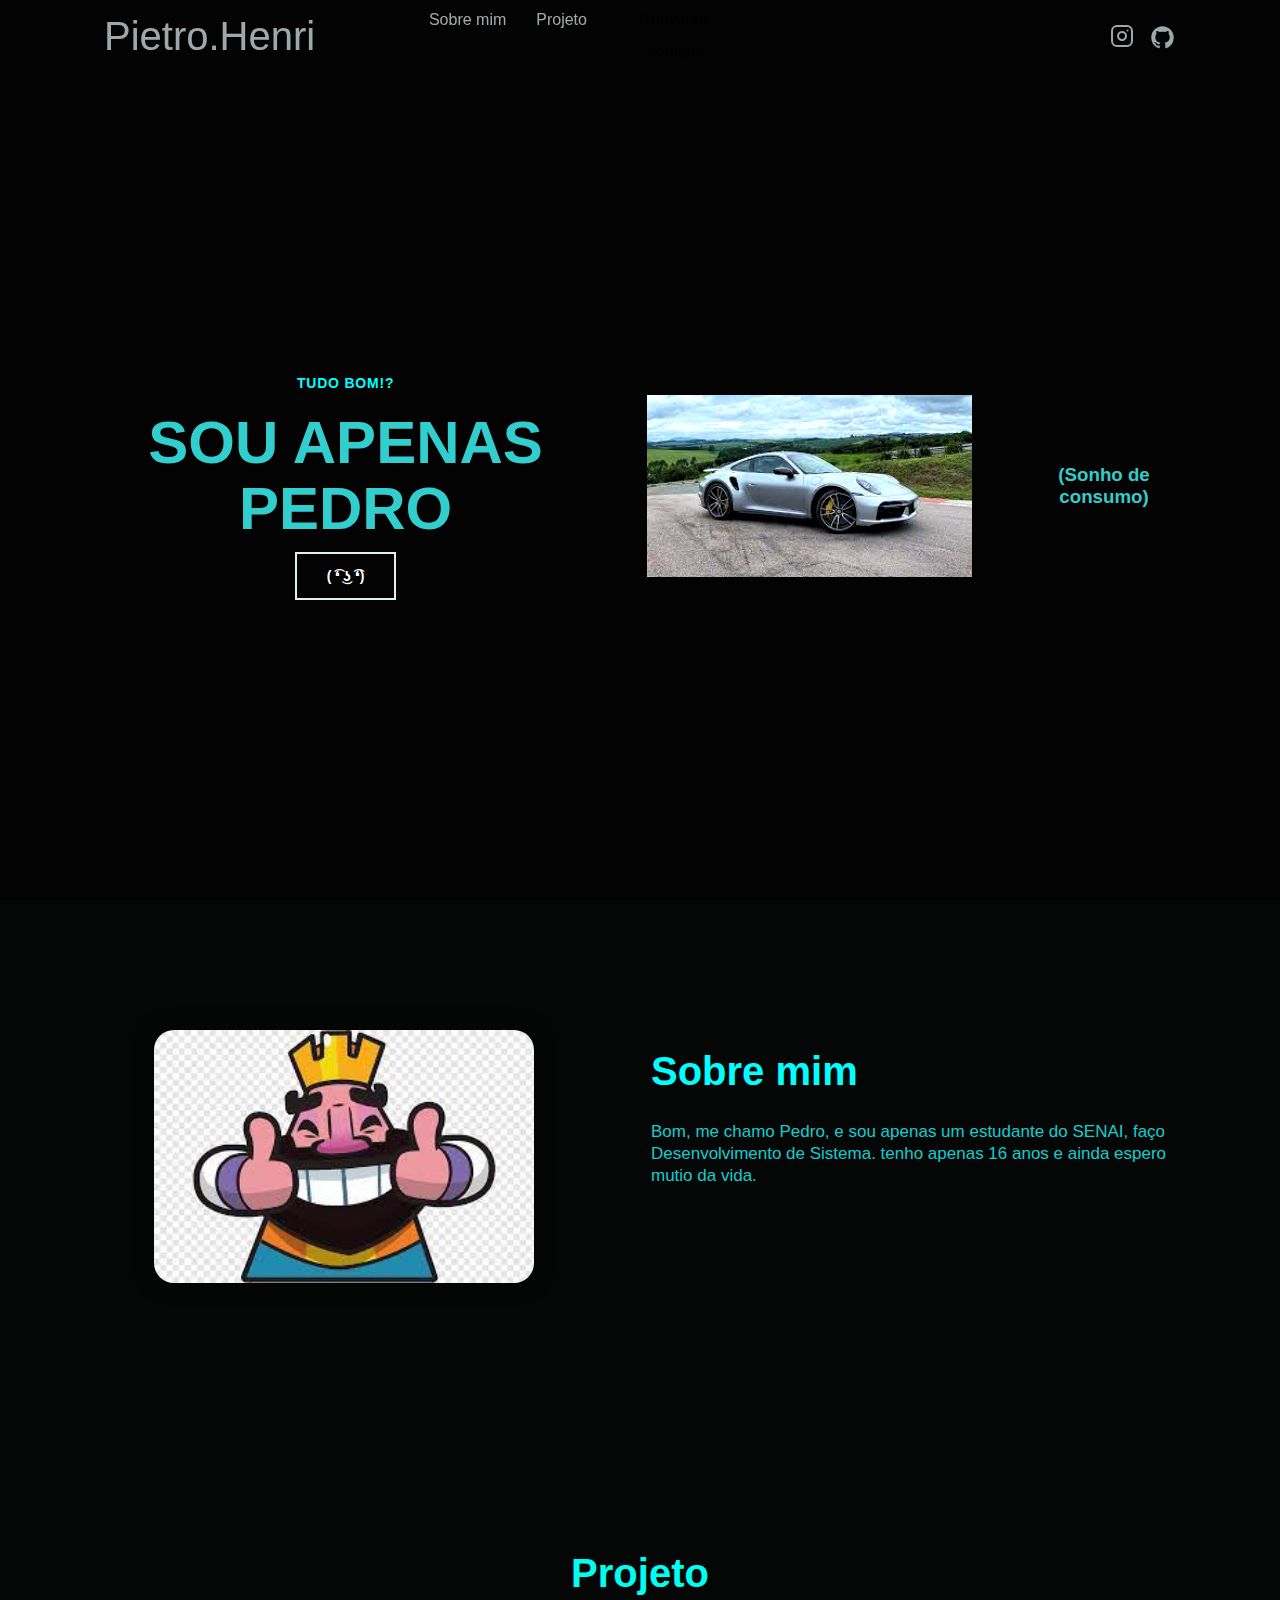
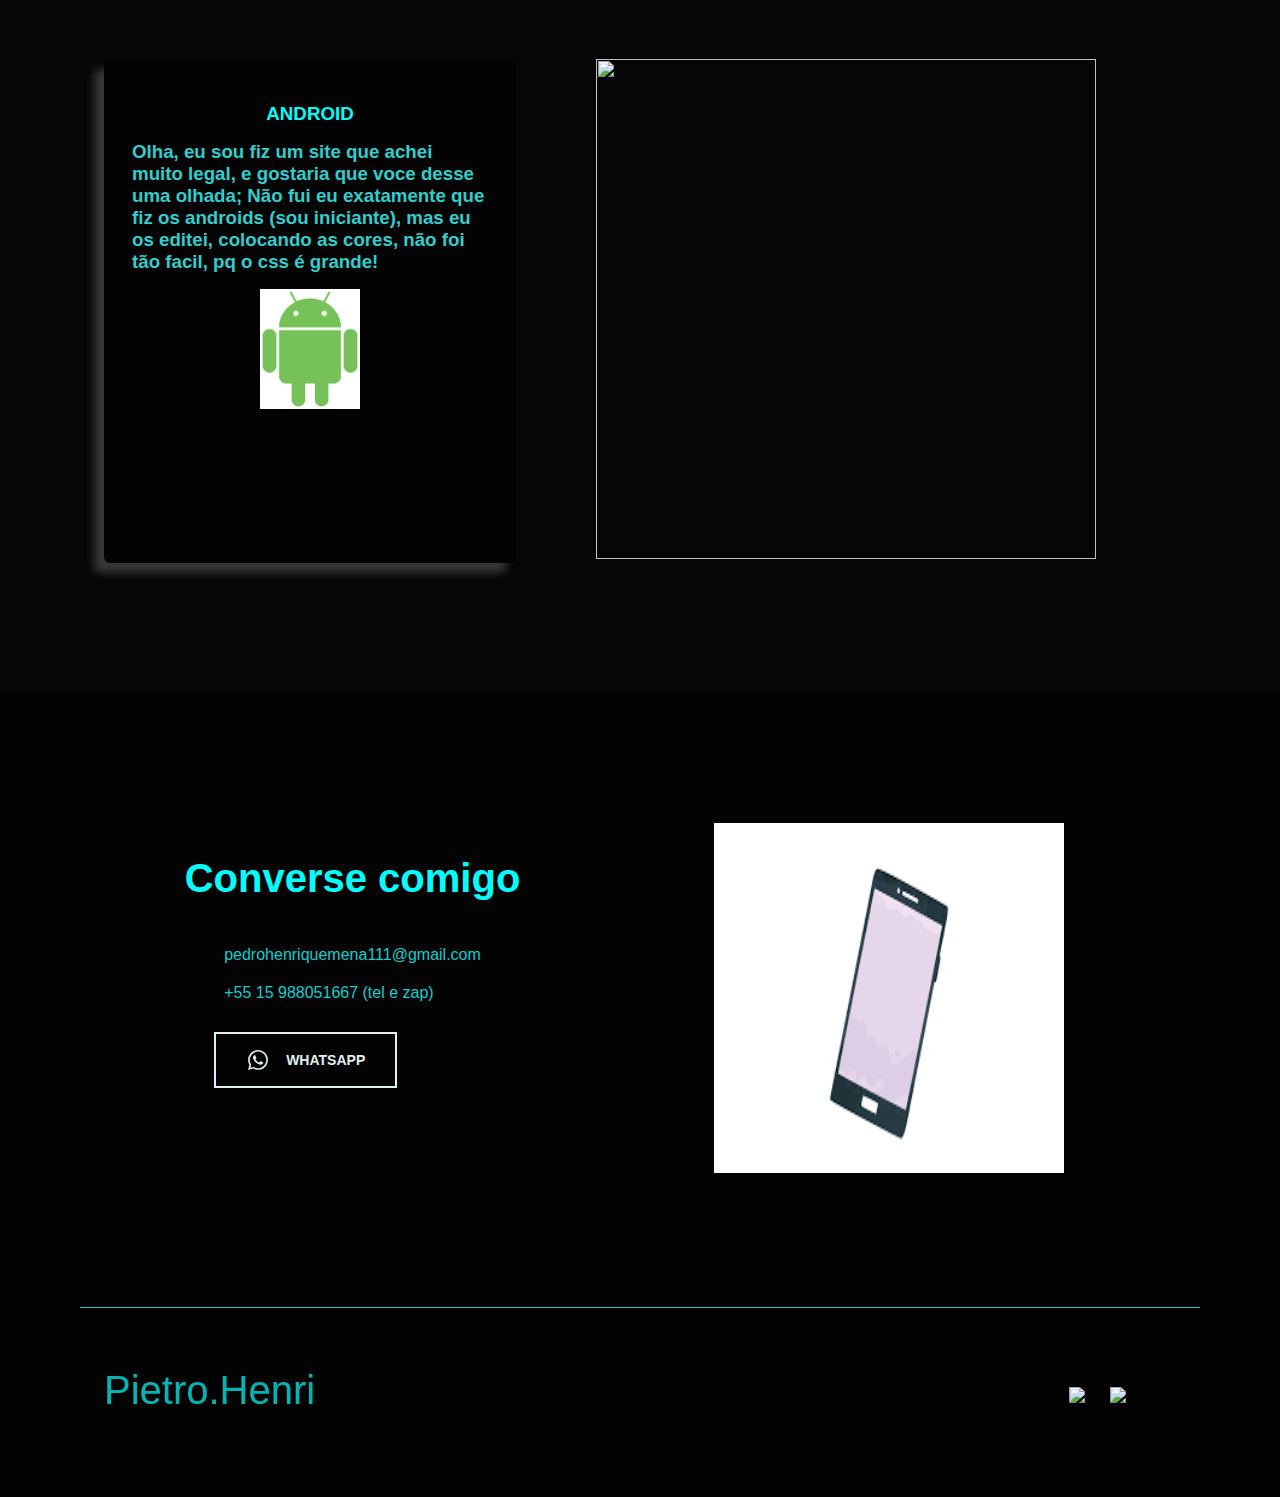
==== index.html @ 81833ab8 "Add files via upload" ====
<!DOCTYPE html>
<html lang="pt-BR">
  <head>
    <link rel="stylesheet" href="Meu perfil.css">

    <meta charset="UTF-8" />
    <meta name="viewport" content="width=device-width, initial-scale=1.0" />
    <meta http-equiv="X-UA-Compatible" content="IE=edge" />
   

    <title>Pietro.Henri</title>
  </head>
  <body>
    <nav id="navigation">
      <div class="wrapper">
        <a class="logo close" href="#home"> Pietro.Henri </a>

        <div class="menu">
          <ul>
            <li>
          <center> <a id="aboutNav" class="close" href="#about">Sobre mim</a></center>
            </li>
        
            <li>
             <center> <a id="knowledgeNav" class="close" href="#knowledge"
                >Projeto</a></center>
              
            </li>
            <li>
              <a id="contactNav" class="close" href="#contact"><font color="#00FFFF">Converse comigo</font></a>
            </li>
          </ul>

          <ul class="social-links">
            <li>
              <a
                href="https://instagram.com/lucyanovidio"
                title="Instagram"
                target="_blank"
                ><svg
                  width="24"
                  height="24"
                  viewBox="0 0 24 24"
                  fill="none"
                  xmlns="http://www.w3.org/2000/svg"
                >
                  <path
                    d="M17 1.99997H7C4.23858 1.99997 2 4.23855 2 6.99997V17C2 19.7614 4.23858 22 7 22H17C19.7614 22 22 19.7614 22 17V6.99997C22 4.23855 19.7614 1.99997 17 1.99997Z"
                    stroke="#FFFAF1"
                    stroke-width="2"
                    stroke-linecap="round"
                    stroke-linejoin="round"
                  />
                  <path
                    d="M15.9997 11.3701C16.1231 12.2023 15.981 13.0523 15.5935 13.7991C15.206 14.5459 14.5929 15.1515 13.8413 15.5297C13.0898 15.908 12.2382 16.0397 11.4075 15.906C10.5768 15.7723 9.80947 15.3801 9.21455 14.7852C8.61962 14.1903 8.22744 13.4229 8.09377 12.5923C7.96011 11.7616 8.09177 10.91 8.47003 10.1584C8.84829 9.40691 9.45389 8.7938 10.2007 8.4063C10.9475 8.0188 11.7975 7.87665 12.6297 8.00006C13.4786 8.12594 14.2646 8.52152 14.8714 9.12836C15.4782 9.73521 15.8738 10.5211 15.9997 11.3701Z"
                    stroke="#FFFAF1"
                    stroke-width="2"
                    stroke-linecap="round"
                    stroke-linejoin="round"
                  />
                  <path
                    d="M17.5 6.49997H17.51"
                    stroke="#FFFAF1"
                    stroke-width="2"
                    stroke-linecap="round"
                    stroke-linejoin="round"
                  />
                </svg>
              </a>
            </li>
            <li>
              <a
                href="https://github.com/lucyanovidio"
                title="Github"
                target="_blank"
                ><svg
                  xmlns="http://www.w3.org/2000/svg"
                  viewBox="0 0 24 24"
                  width="24"
                  height="24"
                >
                  <path fill="none" d="M0 0h24v24H0z" />
                  <path
                    d="M12 2C6.475 2 2 6.475 2 12a9.994 9.994 0 0 0 6.838 9.488c.5.087.687-.213.687-.476 0-.237-.013-1.024-.013-1.862-2.512.463-3.162-.612-3.362-1.175-.113-.288-.6-1.175-1.025-1.413-.35-.187-.85-.65-.013-.662.788-.013 1.35.725 1.538 1.025.9 1.512 2.338 1.087 2.912.825.088-.65.35-1.087.638-1.337-2.225-.25-4.55-1.113-4.55-4.938 0-1.088.387-1.987 1.025-2.688-.1-.25-.45-1.275.1-2.65 0 0 .837-.262 2.75 1.026a9.28 9.28 0 0 1 2.5-.338c.85 0 1.7.112 2.5.337 1.912-1.3 2.75-1.024 2.75-1.024.55 1.375.2 2.4.1 2.65.637.7 1.025 1.587 1.025 2.687 0 3.838-2.337 4.688-4.562 4.938.362.312.675.912.675 1.85 0 1.337-.013 2.412-.013 2.75 0 .262.188.574.688.474A10.016 10.016 0 0 0 22 12c0-5.525-4.475-10-10-10z"
                    fill="rgba(255,255,255,1)"
                  />
                </svg>
              </a>
            </li>

      </div>
    </nav>

    <section id="home">
      <div class="wrapper">
        <div class="col-a">
          <header>
           <center> <h4><font color="#00FFFF">tudo bom!?</font></h4></center>
           <center> <h1>SOU APENAS PEDRO</h1></center>
           
          </header>
          <div class="content">
        
           <center> <a class="button" href="#contact"><font color="#FFF"> ( ͡❛ ͜ʖ ͡❛)</font> </a> </center>
          </div>
        </div>
<img src="img/porsche.jpg"> 
<h3> (Sonho de consumo)</h3>
    
        
        </div>
      </div>
    </section>

    <section id="about">
      <div class="wrapper">
        <div class="col-a">
          <header>
            <h2><font color="#00FFFF">Sobre mim</font></h2>
          </header>
          <div class="content">
            <p>
              Bom, me chamo Pedro, e sou apenas um estudante do SENAI, faço Desenvolvimento de Sistema. tenho apenas 16 anos e ainda espero mutio da vida.
            </p>
          </div>
        </div>

        <div class="col-b">
          <img
            src="img/clash.jpg"/>
        </div>
      </div>
    </section>

    <section id="knowledge">
      <div class="wrapper">
        <header>
          <h2><font color="#00FFF">Projeto</font-color></h2>
        </header>
        <div class="content">
          <div class="cards">
            <div class="card">
           

              <center><h3><font color="#00FFFF">ANDROID</font></h3></center>
              <p><h3>Olha, eu sou fiz um site que achei muito legal, e gostaria que voce desse uma olhada; Não fui eu exatamente que fiz os androids (sou iniciante), mas eu os editei, colocando as cores, não foi tão facil, pq o css é grande! </h3></p>
              <center><img src="img/android.png" width="40" height="120"></center>

              <p>
              </p>
            </div>
            <p><center><img src="https://media0.giphy.com/media/fVghdG5qfKECOZoc5P/200w.webp?cid=ecf05e47ebkyxrulv3smyfingk864kfapx2qc58sp20gzs4a&ep=v1_gifs_search&rid=200w.webp&ct=g" height="500" width="500"></center></p>
              </p>
            </div>
          </div>
        </div>
      </div>
    </section>

    <section id="contact">
      <div class="wrapper">
        <div class="col-a">
          <header>
            <h2><font color="#00FFFF">Converse comigo</font></h2>
          </header>
          <div class="content">
            <ul>
              <li>
                <a href="pdrohenriquemena111@gmail.com">
                
               
                  pedrohenriquemena111@gmail.com
              <li>
                  +55 15 988051667 (tel e zap)</a>
              
            </ul>

            <a
              class="button"
              title="Me chama no zap!"
              
              target="_blank"
            >
              <svg
                width="24"
                height="24"
                viewBox="0 0 24 24"
                fill="none"
                xmlns="http://www.w3.org/2000/svg"
              >
                <path
                  d="M16.6 14.0001C16.4 13.9001 15.1 13.3001 14.9 13.2001C14.7 13.1001 14.5 13.1001 14.3 13.3001C14.1 13.5001 13.7 14.1001 13.5 14.3001C13.4 14.5001 13.2 14.5001 13 14.4001C12.3 14.1001 11.6 13.7001 11 13.2001C10.5 12.7001 10 12.1001 9.6 11.5001C9.5 11.3001 9.6 11.1001 9.7 11.0001C9.8 10.9001 9.9 10.7001 10.1 10.6001C10.2 10.5001 10.3 10.3001 10.3 10.2001C10.4 10.1001 10.4 9.9001 10.3 9.8001C10.2 9.7001 9.7 8.5001 9.5 8.0001C9.4 7.3001 9.2 7.3001 9 7.3001C8.9 7.3001 8.7 7.3001 8.5 7.3001C8.3 7.3001 8 7.5001 7.9 7.6001C7.3 8.2001 7 8.9001 7 9.7001C7.1 10.6001 7.4 11.5001 8 12.3001C9.1 13.9001 10.5 15.2001 12.2 16.0001C12.7 16.2001 13.1 16.4001 13.6 16.5001C14.1 16.7001 14.6 16.7001 15.2 16.6001C15.9 16.5001 16.5 16.0001 16.9 15.4001C17.1 15.0001 17.1 14.6001 17 14.2001C17 14.2001 16.8 14.1001 16.6 14.0001ZM19.1 4.9001C15.2 1.0001 8.9 1.0001 5 4.9001C1.8 8.1001 1.2 13.0001 3.4 16.9001L2 22.0001L7.3 20.6001C8.8 21.4001 10.4 21.8001 12 21.8001C17.5 21.8001 21.9 17.4001 21.9 11.9001C22 9.3001 20.9 6.8001 19.1 4.9001ZM16.4 18.9001C15.1 19.7001 13.6 20.2001 12 20.2001C10.5 20.2001 9.1 19.8001 7.8 19.1001L7.5 18.9001L4.4 19.7001L5.2 16.7001L5 16.4001C2.6 12.4001 3.8 7.4001 7.7 4.9001C11.6 2.4001 16.6 3.7001 19 7.5001C21.4 11.4001 20.3 16.5001 16.4 18.9001Z"
                  fill="white"
                />
              </svg>
              WhatsApp
            </a>
          </div>
        </div>

        
          <center><img src="img/tel.jpg" width="350" height="350"></center>

      </div>
    </section>

    <a id="backToTopButton" title="Voltar ao topo" href="#home">
    
    
 
      </svg>
    </a>

    <footer>
      <div class="wrapper">
        <div class="col-a">
          <a class="logo" href="#home"> <font color="#00FFFF">Pietro.Henri</font></a>


        </div>

        <div class="col-b">
          <ul class="social-links">
            <li>
              <a>
              <a href="insta"><img src="insta.jpg" height="30"></a>
            <li>
              <a href="https://github.com/PietroMena"><img src="github.jpg" height="30"></a>
            <li>
            
                  
                </svg>
              </a>
            </li>
            <li>
           
                </svg>
              </a>
            </li>
          </ul>
        </div>
      </div>
    </footer>

   
    </div>
  </body>
</html>
---- Meu perfil.css ----
/*===== GERAL ===============================================*/

* {
  margin: 0;
  padding: 0;
  box-sizing: border-box;

  font-family: "DM Sans", sans-serif;
}

:root {
  --hue: 90;
  --primary-color: #e0f0f0;
  --primary-hover: rgb(0, 0, 0);
  --secundary-color: hsl(120, 14%, 1%);
  --third-color: rgb(255, 255, 255);
  --bg-color: hsl(180, 9%, 2%);

  --headline: #32cdcd;
  --paragraph: #14cdcd;
  --paragraph-2:#c8dcdc;

  font-size: 62.5%;

  --nav-height: 7.2rem;
}

html {
  scroll-behavior: smooth;
}

html,
body {
  width: 100%;
  height: 100%;
}

body {
  font-size: 1.6rem;
  text-align: center;

  overflow: overlay;

  background-color: var(--bg-color);
}

body.light-mode {
  --secundary-color: rgb(229, 229, 229);
  --third-color: hwb(0 48% 52% / 0.356);
  --bg-color: rgb(241, 241, 241);

  --headline: hsl(0, 0%, 0%);
  --paragraph: rgb(32, 32, 32);
  --paragraph-2: hsl(calc(var(--hue) + 10), 14%, 3%);
}

::-webkit-scrollbar {
  width: 0.8rem;
}

::-webkit-scrollbar-track {
  border-radius: 1rem;
  background: var(--bg-color);
}

::-webkit-scrollbar-thumb {
  border-radius: 1rem;
  background: var(--paragraph);
}

.wrapper {
  width: min(50rem, 100%);

  margin-inline: auto;
  padding-inline: 2.4rem;
}

ul {
  list-style: none;
}

a {
  text-decoration: none;
}

img {
  max-width: 100%;
  color: var(--paragraph);
}

section {
  padding-block: 10rem;
  padding-inline: 2rem;
}

section h4 {
  font-size: 1.4rem;
  font-weight: 700;
  line-height: 150%;
  letter-spacing: 0.08rem;
  color: var(--primary-color);
  text-transform: uppercase;

  margin-bottom: 1.6rem;
}

section header h2 {
  font-size: 3rem;
  line-height: 3.9rem;

  color: var(--primary-color);
}

section h3 {
  color: var(--headline);
}

section p,
section span {
  font-weight: 400;
  font-size: 1.7rem;
  line-height: 130%;

  color: var(--paragraph);
}

.button {
  background: none;
  border: 0.2rem solid var(--primary-color);

  margin-bottom: 6rem;
  padding: 1.4rem 3rem;

  width: fit-content;

  color: var(--primary-color);
  font-size: 1.4rem;
  font-weight: 700;
  text-transform: uppercase;
  text-decoration: none;

  display: flex;
  align-items: center;
  justify-content: center;
  gap: 1.6rem;

  position: relative;

  transition: 400ms;
}

body.light-mode .button,
body.light-mode #home h4 {
  filter: brightness(0.8);
}

.button:hover {
  color: #fff;
  background-color: var(--primary-hover);
  border: 0.2rem solid var(--primary-hover);
  cursor: pointer;
}

body.light-mode .button:hover {
  filter: none;
}

/* SOCIAL LINKS */

.social-links {
  display: flex;
  align-items: center;
  justify-content: center;
  gap: 2.5rem;
}

.social-links li {
  height: 3rem;
}

.social-links svg {
  margin-top: 0.3rem;
  transition: 300ms;
}

.social-links li:nth-child(2) svg {
  width: 2.7rem;
  height: 2.7rem;
}

.social-links svg:hover {
  margin-top: 0;
  margin-bottom: 0.3rem;
}

body .social-links li svg path {
  transition: 200ms;
}

body nav#navigation .social-links li:nth-child(1) svg:hover path,
body .social-links li:nth-child(1) svg:hover path {
  stroke: #ff377a;
}

body .social-links li:nth-child(2) svg:hover path:nth-child(2),
body nav#navigation .social-links li:nth-child(2) svg:hover path:nth-child(2) {
  fill: #fff;
}

body.light-mode .social-links li:nth-child(2) svg:hover path:nth-child(2),
body.light-mode
  nav#navigation
  .social-links
  li:nth-child(2)
  svg:hover
  path:nth-child(2) {
  fill: #000;
}

body .social-links li:nth-child(3) svg:hover path:nth-child(2),
body nav#navigation .social-links li:nth-child(3) svg:hover path:nth-child(2) {
  fill: #d7dadd;
}

body .social-links li:nth-child(4) svg:hover path:nth-child(2),
body nav#navigation .social-links li:nth-child(4) svg:hover path:nth-child(2) {
  fill: #d3ddde;
}

/* == == */

#projects .card circle {
  fill: var(--secundary-color);
}

#backToTopButton circle {
  fill: var(--primary-color);
}

#contact li path,
#navigation button.open-menu path[stroke*="#00856F"] {
  stroke: var(--primary-color);
}

#navigation.scroll button.open-menu path[stroke*="#00856F"] {
  stroke: var(--paragraph-2);
}

/*===== NAVIGATION ===================================*/

nav {
  width: 100vw;
  height: var(--nav-height);

  display: flex;

  position: fixed;
  top: 0;
  z-index: 100;
}

nav .wrapper {
  display: flex;
  align-items: center;
  justify-content: space-between;
}

nav.scroll {
  background: rgba(0, 0, 0, 0.5);
  backdrop-filter: blur(1rem);
  -webkit-backdrop-filter: blur(1rem);
}

body.light-mode nav.scroll {
  background: rgba(151, 151, 151, 0.5);
}

/* LOGO */

a.logo {
  font-family: "Gemunu Libre", sans-serif;
  font-size: 3rem;
  opacity: 0.7;
}

nav#navigation a.logo {
  color: var(--primary-color);
}

body.light-mode nav#navigation a.logo,
body.light-mode footer a.logo {
  font-weight: bold;
}

footer a.logo,
nav#navigation.scroll a.logo,
body.menu-expanded nav#navigation a.logo,
body.light-mode.menu-expanded nav#navigation.scroll a.logo {
  color: #fff;
}

body.menu-expanded nav#navigation a.logo {
  opacity: 1;
}

body.light-mode nav#navigation a.logo {
  filter: brightness(0.8);
}

body.light-mode footer a.logo,
body.light-mode nav#navigation.scroll a.logo {
  color: #000;
}

/* == == */

nav#navigation .menu ul li a {
  color: #fff;
}

nav button {
  background: none;
  border: none;
  cursor: pointer;
}

nav .menu,
nav .close-menu {
  position: fixed;
}

/*===== MENU-EXPANDED ==========================================*/

body.menu-expanded {
  overflow: hidden;
}

body.menu-expanded nav#navigation.scroll {
  background: none;
  backdrop-filter: none;
}

.menu,
.close-menu,
body.menu-expanded .open-menu {
  opacity: 0;
  visibility: hidden;
}

body.menu-expanded .menu,
body.menu-expanded .close-menu {
  opacity: 1;
  visibility: visible;
}

.menu {
  transform: translateX(100%);
}

body.menu-expanded .menu,
body.menu-expanded nav.scroll .menu {
  top: 0;
  left: 0;

  background: rgba(0, 0, 0, 0.7);
  backdrop-filter: blur(1rem);
  -webkit-backdrop-filter: blur(1rem);

  width: 100vw;
  height: 100vh;

  padding-top: var(--nav-height);

  transition: transform 300ms;
  transform: translateX(0);
}

.menu ul:nth-child(1) {
  display: flex;
  flex-direction: column;
  gap: 3rem;

  margin: 8rem 0 10rem 0;

  font-weight: 700;
  font-size: 2rem;
  line-height: 3.1rem;
}

body.menu-expanded nav .logo,
body.menu-expanded button {
  position: relative;
  z-index: 100;
}

body.menu-expanded button path {
  stroke: white;
}

/*===== HOME ===================================*/

#home {
  height: 100vh;
  min-height: calc(60rem + var(--nav-height));
  padding-block: 0;

  background-color: var(--secundary-color);

  display: flex;
  align-items: center;
}

#home .wrapper {
  height: 53rem;

  display: flex;
  flex-direction: column;
  align-items: center;
  justify-content: center;
  gap: 6rem;

  position: relative;
}

#home h1 {
  font-size: 4.5rem;
  color: var(--headline);
  line-height: 110%;

  margin-bottom: 1rem;
}

#home p {
  display: inline-flex;

  font-size: 1.8rem;
  line-height: 150%;
  font-weight: bold;

  margin-bottom: 3.2rem;
}

#home .line {
  border-right: 0.2rem solid var(--primary-color);
  white-space: nowrap;
  overflow: hidden;
}

#home .typing {
  animation: line-typing 500ms steps(40) infinite normal,
    typing 2s steps(40) 1.4s normal backwards;
}

@keyframes typing {
  from {
    width: 0;
  }
  to {
    width: 27.5rem;
  }
}

@keyframes line-typing {
  from {
    border-right-color: var(--primary-color);
  }
  to {
    border-right-color: transparent;
  }
}

#home .button {
  margin-inline: auto;
}

#home .col-b {
  display: flex;
  flex-direction: column;
  align-items: center;
  gap: 2rem;

  animation: flutuar 3s infinite backwards;
  position: relative;
}

@keyframes flutua {
  0% {
    transform: translateY(2rem);
  }
  50% {
    transform: translateY(-2rem);
  }
  100% {
    transform: translateY(2rem);
  }
}

#home .wrapper::before {
  content: "";
  display: block;

  width: 27rem;
  height: 27rem;

  background-color: var(--primary-color);
  border-radius: 100%;

  position: absolute;
  bottom: -3.1rem;
  z-index: -1;

  animation: appear 1s 500ms backwards;
}

#home img {
  width: 30rem;
  min-width: 14.5rem;
  display: block;
  margin-inline: auto;
  filter: contrast(1.2);
}

#home img#notebook-2-white,
body.light-mode #home img#notebook-1,
body.light-mode #home img#notebook-2 {
  visibility: hidden;
  opacity: 0;
  animation: none;
}

#home img#notebook-1 {
  animation: appear 1s 1s backwards;
}

#home img#notebook-2-white {
  position: absolute;
}

body.light-mode #home img#notebook-2-white {
  position: absolute;
  visibility: visible;
  opacity: 1;
}

#home img#notebook-2 {
  position: absolute;
  z-index: 90;
  animation: appear 1s 2s backwards;
}

#home img#vidro {
  position: absolute;
  z-index: 100;
  right: -2rem;
  animation: appear-vidro 1s 2.3s backwards;

  filter: contrast(5);
}

@keyframes appear {
  from {
    opacity: 0;
  }
  to {
    opacity: 1;
  }
}

@keyframes appear-vidro {
  from {
    right: -4rem;
    opacity: 0;
  }
  to {
    right: -2rem;
    opacity: 1;
  }
}

/*===== ABOUT =================================================*/

#about {
  text-align: left;
}

#about .content p {
  margin-block: 2.4rem;
}

#about .content a {
  text-decoration: none;
  color: var(--paragraph);
  font-weight: bold;
}

#about .col-a {
  margin-bottom: 6rem;
}

#about .col-b {
  text-align: left;
}

#about img {
  width: 38rem;

  border-radius: 2rem;
  box-shadow: 0 0 2rem rgb(6, 7, 7);

  transition: 600ms;
}

/*===== PROJECTS ===============================================*/

#projects {
  background-color: var(--secundary-color);
}

#projects header {
  margin-bottom: 6rem;
}

#projects header h2 {
  margin-bottom: 1.6rem;
}

#projects header p {
  max-width: 60rem;
  margin: 0 auto 3rem;
  text-align: center;
}

#projects header p a {
  color: var(--paragraph);
  font-weight: bold;
  font-style: italic;
}

#projects header p + a {
  padding: 0.8rem 2rem;
  color: var(--paragraph);

  background-color: var(--third-color);
  border-radius: 0.8rem;

  display: inline-flex;
  justify-content: center;
  gap: 1rem;

  transition: 300ms;
}

#projects header a svg path:nth-child(2) {
  fill: var(--headline);
}

#projects header a:hover {
  filter: brightness(0.7);
}

#projects .cards {
  display: grid;
  grid-template-columns: repeat(1, 1fr);
  gap: 3.2rem;
}

#projects .card {
  padding: 4rem;
  background: var(--bg-color);

  border-radius: 0.6rem;
  box-shadow: -1rem 1rem 1rem rgb(17, 21, 21);

  display: flex;
  flex-direction: column;
  align-items: center;
  gap: 2.5rem;

  transition: 400ms;
}

#projects .card:hover {
  background: var(--third-color);
}

#projects .card .img-wrapper {
  width: 100%;
  position: relative;
}

#projects .card img {
  width: 100%;
  height: 20rem;
  object-fit: cover;
  border-radius: 0.6rem;

  transition: 300ms;
}

#projects .card:hover > .img-wrapper img {
  filter: opacity(0.5);
}

#projects .card .buttons {
  visibility: hidden;
  opacity: 0;

  position: absolute;
  left: 0;
  right: 0;
  top: 50%;
  transform: translateY(-50%);

  display: flex;
  justify-content: center;
  gap: 1rem;

  transition: 400ms;
}

#projects .card:hover > .img-wrapper .buttons {
  visibility: visible;
  opacity: 1;
}

#projects .card .buttons a svg {
  width: 4rem;
  height: 4rem;
}

#projects .card .buttons a svg path:nth-child(2) {
  fill: rgb(207, 207, 207);
  transition: 200ms;
}

#projects .card .buttons a:hover svg path:nth-child(2) {
  fill: rgb(193, 200, 202);
}

#projects .card .buttons a {
  background: #fff;
  border-radius: 50%;

  width: 6rem;
  height: 6rem;

  display: flex;
  justify-content: center;
  align-items: center;

  transition: 500ms;
}

#projects .card .buttons a:hover {
  background-color: #000;
  cursor: pointer;
}

#projects .card .buttons a:hover > svg {
  fill: #fff;
}

#projects .card:nth-child(8) svg path:nth-child(2) {
  fill: var(--paragraph);
}

#projects .button {
  margin: 6rem auto 0;
}

/*===== KNOWLEDGE ===============================================*/

#knowledge header h2 {
  margin-bottom: 6rem;
}

#knowledge .cards {
  display: flex;
  flex-direction: column;
  gap: 3.2rem;
}

#knowledge .card {
  padding: 2.8rem;
  text-align: left;

  background: var(--secundary-color);

  border-radius: 0.6rem;
  box-shadow: -1rem 1rem 1rem rgba(191, 195, 197, 0.267);

  transition: 400ms;
}

#knowledge .card:hover {
  background: var(--third-color);
}

#knowledge .card h3 {
  margin-block: 1.6rem;
}

#knowledge .card img {
  width: 10rem;
}

/*===== CONTACT ===============================================*/

#contact {
  text-align: left;
  background-color: var(--secundary-color);
}

#contact .col-a {
  display: flex;
  flex-direction: column;
  align-items: center;

  margin-bottom: 2rem;
}

#contact .col-a .content {
  display: flex;
  flex-direction: column;
  align-items: center;
}

#contact header {
  margin-bottom: 3.2rem;
}

#contact ul {
  margin-bottom: 2rem;
}

#contact ul a,
#about .content a:nth-child(2) {
  width: fit-content;

  text-decoration: none;

  display: flex;
  align-items: center;
  gap: 1rem;

  padding: 1rem;
  border-radius: 0.8rem;

  transition: 300ms;
}

#contact ul a {
  color: var(--paragraph);
}

#contact ul a:hover {
  background: var(--third-color);
}

#contact a path {
  transition: 400ms;
}

#contact a.button path {
  fill: var(--primary-color);
}

#contact a.button:hover path {
  fill: #fff;
}

#contact ul li:nth-child(2) a img {
  rotate: -15deg;
}

#contact ul li:nth-child(2) a path {
  stroke: none;
}

#contact .col-b {
  height: 38rem;

  display: flex;
  flex-direction: column;
  align-items: center;
  gap: 2rem;
}

#contact .col-b img {
  width: 13rem;
  animation: flutuar 2.5s infinite backwards;
  filter: brightness(1.2);
}

#contact .col-b::after {
  content: "";
  display: block;

  width: 13rem;
  height: 5rem;

  background-color: black;
  border-radius: 100%;
}

body.light-mode #contact .col-b::after {
  background-color: grey;
}

/*===== FOOTER ===============================================*/

footer {
  background-color: var(--secundary-color);

  text-align: left;
  color: var(--paragraph);
}

footer .wrapper {
  padding-block: 6rem;
  border-top: 0.1rem solid var(--paragraph);
}

footer .logo {
  display: inline-block;
  margin-bottom: 2.4rem;
  opacity: 0.6;
}

footer a img:nth-child(2),
body.light-mode footer a img:nth-child(1) {
  display: none;
}

body.light-mode footer a img:nth-child(2) {
  display: initial;
}

footer p {
  line-height: 2;

  margin-bottom: 3.2rem;
}

footer .social-links {
  justify-content: flex-start;
}

footer .social-links li:nth-child(1) svg path {
  stroke: var(--paragraph-2);
}

footer .social-links li:nth-child(2) svg path:nth-child(2),
footer .social-links li:nth-child(3) svg path:nth-child(2),
footer .social-links li:nth-child(4) svg path:nth-child(2) {
  fill: var(--paragraph-2);
}

/*===== SWITCH MODE TOGGLE =====================================*/

#toggle {
  display: flex;

  position: fixed;
  bottom: 2rem;
  left: 2.5rem;
}

#toggle input {
  position: absolute;
  visibility: hidden;
}

#toggle label {
  width: 8rem;
  height: 4rem;

  background-color: var(--secundary-color);
  border: 0.1rem solid var(--primary-color);
  border-radius: 5rem;

  display: flex;
  align-items: center;
  justify-content: space-around;
}

#toggle label:hover {
  cursor: pointer;
}

#toggle label::before {
  content: "";
  display: block;

  width: 3rem;
  height: 3rem;

  background-color: var(--primary-color);
  border-radius: 50%;

  position: absolute;
  bottom: 0.5rem;
  left: 0.6rem;
  transform: translateX(0);

  transition: 500ms;
}

#toggle input:checked + label::before {
  transform: translateX(3.8rem);
}

/*===== BACK TO TOP BUTTON =====================================*/

#backToTopButton {
  position: fixed;
  bottom: 1.5rem;
  right: 2.5rem;

  opacity: 0;
  visibility: hidden;

  transition: 200ms;
  transform: translateY(100%);
}

#backToTopButton.show {
  opacity: 1;
  visibility: visible;

  transform: translateY(0);
}

/*===== RESPONSIVO (DESKTOP) ====================================*/

@media (min-width: 1024px) {
  /*===== GERAL =======================================*/

  body {
    overflow: auto;
  }

  .wrapper {
    width: min(112rem, 100%);
    display: grid;
  }

  section {
    padding-block: 13rem;
  }

  body section h2 {
    font-size: 4rem;
    line-height: 5.2rem;
  }

  .col-a {
    grid-area: A;
  }

  .col-b {
    grid-area: B;
  }

    /*===== NAVEGATION ==================================*/
  
    /*Reset*/
    nav#navigation .wrapper * {
      margin: 0;
      padding: 0;
      visibility: initial;
      display: initial;
      opacity: initial;
      flex-direction: initial;
      position: initial;
      font-size: initial;
      transform: initial;
      color: initial;
      background-color: initial;
      font-weight: initial;
      filter: initial;
    }
  
    nav#navigation a.logo,
    footer a.logo {
      font-size: 4rem;
      opacity: 0.7;
    }
  
    nav#navigation .close-menu,
    nav#navigation .open-menu {
      display: none;
    }
  
    nav#navigation .menu {
      display: flex;
      align-items: center;
      justify-content: space-between;
  
      width: 70%;
    }
  
    nav#navigation .menu ul:nth-child(1) {
      display: flex;
      gap: 1rem;
    }
  
    nav#navigation .menu ul li a {
      color: var(--primary-color);
      opacity: 0.7;
  
      transition: opacity 0.4s;
    }
  
    body.light-mode nav#navigation .menu ul li a {
      opacity: 1;
    }
  
    nav#navigation.scroll .menu ul li a {
      color: var(--paragraph-2);
      opacity: 0.6;
    }
  
    nav#navigation .menu ul:nth-child(1) li {
      width: 8.4rem;
      color: var(--paragraph);
    }
  
    nav#navigation .menu ul:nth-child(1) li:nth-child(3),
    nav#navigation .menu ul:nth-child(1) li:nth-child(4) {
      width: 12rem;
    }
  
    nav#navigation .menu ul li a.active,
    nav#navigation .menu ul li a:hover {
      opacity: 1;
      font-weight: 700;
    }
  
    nav#navigation.scroll .menu ul li a.active,
    nav#navigation.scroll .menu ul li a:hover {
      opacity: 1;
    }
  
    nav#navigation .menu ul:nth-child(1) li a::after {
      content: "";
      width: 0%;
      height: 2px;
      background-color: var(--primary-color);
  
      display: block;
  
      position: relative;
      bottom: -2rem;
      left: -0.5rem;
  
      transition: width 0.2s;
    }
  
    nav#navigation.scroll .menu ul li a::after {
      background-color: var(--paragraph-2);
    }
  
    nav#navigation .menu ul li a:hover::after,
    nav#navigation .menu ul li a.active::after {
      padding-inline: 0.8rem;
      width: 100%;
    }
  
    nav#navigation.scroll .menu a.button:hover,
    nav#navigation.scroll .menu a.button.active {
      background-color: var(--primary-color);
      filter: brightness(1.3);
      border: none;
    }
  
    nav#navigation .social-links {
      display: flex;
      flex-direction: row;
      gap: 1.5rem;
    }
  
    nav#navigation .social-links li:nth-child(1) svg path {
      stroke: var(--primary-color);
    }
  
    nav#navigation .social-links li:nth-child(2) svg path:nth-child(2),
    nav#navigation .social-links li:nth-child(3) svg path:nth-child(2),
    nav#navigation .social-links li:nth-child(4) svg path:nth-child(2) {
      fill: var(--primary-color);
    }
  
    nav#navigation.scroll .social-links li:nth-child(1) svg path {
      stroke: var(--paragraph-2);
    }
  
    nav#navigation.scroll .social-links li:nth-child(2) svg path:nth-child(2),
    nav#navigation.scroll .social-links li:nth-child(3) svg path:nth-child(2),
    nav#navigation.scroll .social-links li:nth-child(4) svg path:nth-child(2) {
      fill: var(--paragraph-2);
    }
  
    nav#navigation .social-links svg {
      margin-top: 0.3rem;
      transition: 300ms;
    }
  
    nav#navigation .social-links svg:hover {
      margin-top: 0;
      margin-bottom: 0.3rem;
    }
  
    nav#navigation .social-links li svg path {
      transition: 200ms;
    }
  
    nav#navigation.scroll .social-links li:nth-child(1) svg:hover path {
      stroke: #ff377a;
    }
  
    nav#navigation.scroll
      .social-links
      li:nth-child(2)
      svg:hover
      path:nth-child(2) {
      fill: #fff;
    }
  
    nav#navigation.scroll
      .social-links
      li:nth-child(3)
      svg:hover
      path:nth-child(2) {
      fill: #bdc7d0;
    }
  
    nav#navigation.scroll
      .social-links
      li:nth-child(4)
      svg:hover
      path:nth-child(2) {
      fill: #cbd7df;
    }
  
    /*===== HOME ========================================*/
  
    #home {
      padding-top: var(--nav-height);
    }
  
    #home .wrapper {
      flex-direction: row;
      justify-content: space-between;
  
      grid-template-columns: repeat(2, 1fr);
      grid-template-areas: "A B";
    }
  
    #home .col-a {
      text-align: left;
      align-self: center;
    }
  
    #home h1 {
      font-size: 6rem;
    }
  
    #home .content p {
      font-size: 2.5rem;
    }
  
    #home .button {
      margin: 0;
    }
  
    #home .wrapper::before {
      width: 40rem;
      height: 40rem;
  
      right: 3rem;
      bottom: 7rem;
    }
  
    #home img {
      width: 42rem;
    }
  
    @keyframes typing {
      from {
        width: 0;
      }
      to {
        width: 38rem;
      }
    }
  
    /*===== ABOUT =======================================*/
  
    #about .wrapper {
      grid-template-columns: 48rem 1fr;
      grid-template-areas: "B A";
  
      gap: 6.7rem;
    }
  
    #about .col-a {
      align-self: center;
    }
  
    #about .col-b {
      text-align: center;
    }
  
    #about img:hover {
      scale: 1.07;
    }
  
    /*===== PROJECTS ====================================*/
  
    #projects {
      background-color: var(--secundary-color);
    }
  
    #projects h2 {
      width: 49.7rem;
      margin-inline: auto;
    }
  
    #projects .cards {
      display: grid;
      grid-template-columns: repeat(3, 1fr);
      gap: 4rem;
    }
  
    #projects h3 {
      height: 5rem;
    }
  
    /*===== KNOWLEDGE =====================================*/
  
    #knowledge h2 {
      width: 49.7rem;
      margin-inline: auto;
    }
  
    #knowledge .cards {
      flex-direction: row;
      flex-wrap: wrap;
      gap: 4rem;
    }
  
    #knowledge .card {
      width: 30%;
      flex-grow: 1;
    }
  
    /*===== CONTACT =====================================*/
  
    #contact .wrapper {
      grid-template-columns: 1fr 57.5rem;
      grid-template-areas: "A B";
    }
  
    #contact .col-a {
      display: flex;
      flex-direction: column;
      justify-content: center;
  
      margin-bottom: 0;
    }
  
    #contact .col-a .content {
      align-items: flex-start;
    }
  
    #contact .col-b {
      text-align: center;
    }
  
    /*===== FOOTER ======================================*/
  
    footer .wrapper {
      grid-template-columns: 1fr 1fr;
      grid-template-areas: "A B";
    }
  
    footer .col-a {
      align-self: center;
    }
  
    footer .col-b {
      align-self: center;
    }
  
    footer p {
      margin-bottom: 0;
    }
  
    footer .social-links {
      justify-content: flex-end;
    }
  }
  
  @media (max-width: 500px) {
    /*===== GERAL ==================================*/
  
    section h4 {
      font-size: 1.2rem;
    }
  
    body section h2 {
      font-size: 2.2rem;
    }
  
    section h3 {
      font-size: 1.4rem;
    }
  
    section p,
    section span,
    footer p {
      font-size: 1.3rem;
    }
  
    .button {
      padding: 1rem 2rem;
      font-size: 1.2rem;
    }
  
    /*===== NAVEGATION ==================================*/
  
    nav#navigation button svg {
      width: 3rem;
      height: 3rem;
    }
  
    /*===== MENU-EXPANDED ==================================*/
  
    body.menu-expanded .menu ul:nth-child(1) {
      font-size: 1.4rem;
      gap: 2rem;
      margin: 6rem 0 7rem;
    }
  
    body.menu-expanded .menu .social-links svg,
    footer svg {
      width: 2rem;
      height: 2rem;
    }
  
    body.menu-expanded .menu .social-links li:nth-child(2) svg,
    footer .social-links li:nth-child(2) svg {
      width: 2.3rem;
      height: 2.3rem;
    }
  
    /*===== HOME ==================================*/
  
    #home h1 {
      font-size: 3.8rem;
    }
  
    #home p {
      font-size: 1.6rem;
    }
  
    @keyframes typing {
      from {
        width: 0;
      }
      to {
        width: 23.5rem;
      }
    }
  
    #home .wrapper::before {
      bottom: -2rem;
    }
  
    /*===== ABOUT ==================================*/
  
    #about .content a:nth-child(2) {
      font-size: 1.4rem;
    }
  
    /*===== PROJECTS ==================================*/
  
    #projects .card {
      padding: 2.5rem;
    }
  
    #projects .card img {
      height: 15rem;
    }
  
    #projects .card .buttons a {
      width: 5rem;
      height: 5rem;
    }
  
    #projects .card .buttons a svg {
      width: 3rem;
      height: 3rem;
    }
  
    /*===== CONTACT ==================================*/
  
    #contact ul a {
      font-size: 1.3rem;
    }
  
    #contact .col-b img {
      width: 10rem;
    }
  
    #contact .col-b::after {
      width: 10rem;
      height: 3rem;
    }
  }
  
  @media (max-width: 410px) {
    #home .wrapper::before {
      width: 24rem;
      height: 24rem;
  
      bottom: -0.5rem;
    }
  }
  
  @media (max-width: 320px) {
    /*===== GERAL ==================================*/
  
    .wrapper {
      padding-inline: 2rem;
    }
  
    /*===== HOME ==================================*/
  
    #home .wrapper::before {
      width: 20rem;
      height: 20rem;
  
      bottom: 2rem;
    }
  
    #home h1 {
      font-size: 3.2rem;
    }
  
    #home p {
      font-size: 1.4rem;
    }
  
    #home .line {
      white-space: initial;
    }
  
    @keyframes typing {
      from {
        width: 0;
      }
      to {
        width: 18rem;
      }
    }
  
    /*===== ABOUT ==================================*/
  
    #about .content a:nth-child(2) {
      font-size: 1.2rem;
    }
  }
  
  @media (max-width: 250px) {
    /*===== GERAL ==================================*/
  
    .wrapper {
      padding-inline: 1rem;
    }
  
    body section h2 {
      font-size: 2rem;
    }
  
    section h3 {
      font-size: 1.2rem;
    }
  
    section p,
    section span,
    footer p {
      font-size: 1.1rem;
    }
  
    .button {
      padding: 0.8rem 1.6rem;
      font-size: 1rem;
      gap: 0.6rem;
    }
  
    .social-links {
      gap: 1.5rem;
    }
  
    nav#navigation a.logo,
    footer a.logo {
      font-size: 2.5rem;
    }
  
    /*===== HOME ==================================*/
  
    #home h1 {
      font-size: 2.9rem;
    }
  
    #home p {
      font-size: 1.2rem;
    }
  
    #home .wrapper::before {
      width: 15rem;
      height: 15rem;
  
      bottom: 3.5rem;
    }
  
    /*===== PROJECTS ==================================*/
  
    #projects .card {
      padding: 1.8rem;
    }
  
    #projects .card .buttons {
      flex-direction: column;
      left: 50%;
      right: auto;
      transform: translate(-50%, -50%);
    }
  
    #projects .card .buttons a {
      width: 4rem;
      height: 4rem;
    }
  
    /*===== CONTACT ==================================*/
  
    #contact ul a {
      font-size: 1.1rem;
    }
  
    #contact svg {
      width: 1.8rem;
      height: 1.8rem;
    }
  
    #contact .col-b img {
      width: 9rem;
    }
  
    #contact .col-b::after {
      width: 9rem;
      height: 2rem;
    }
  }
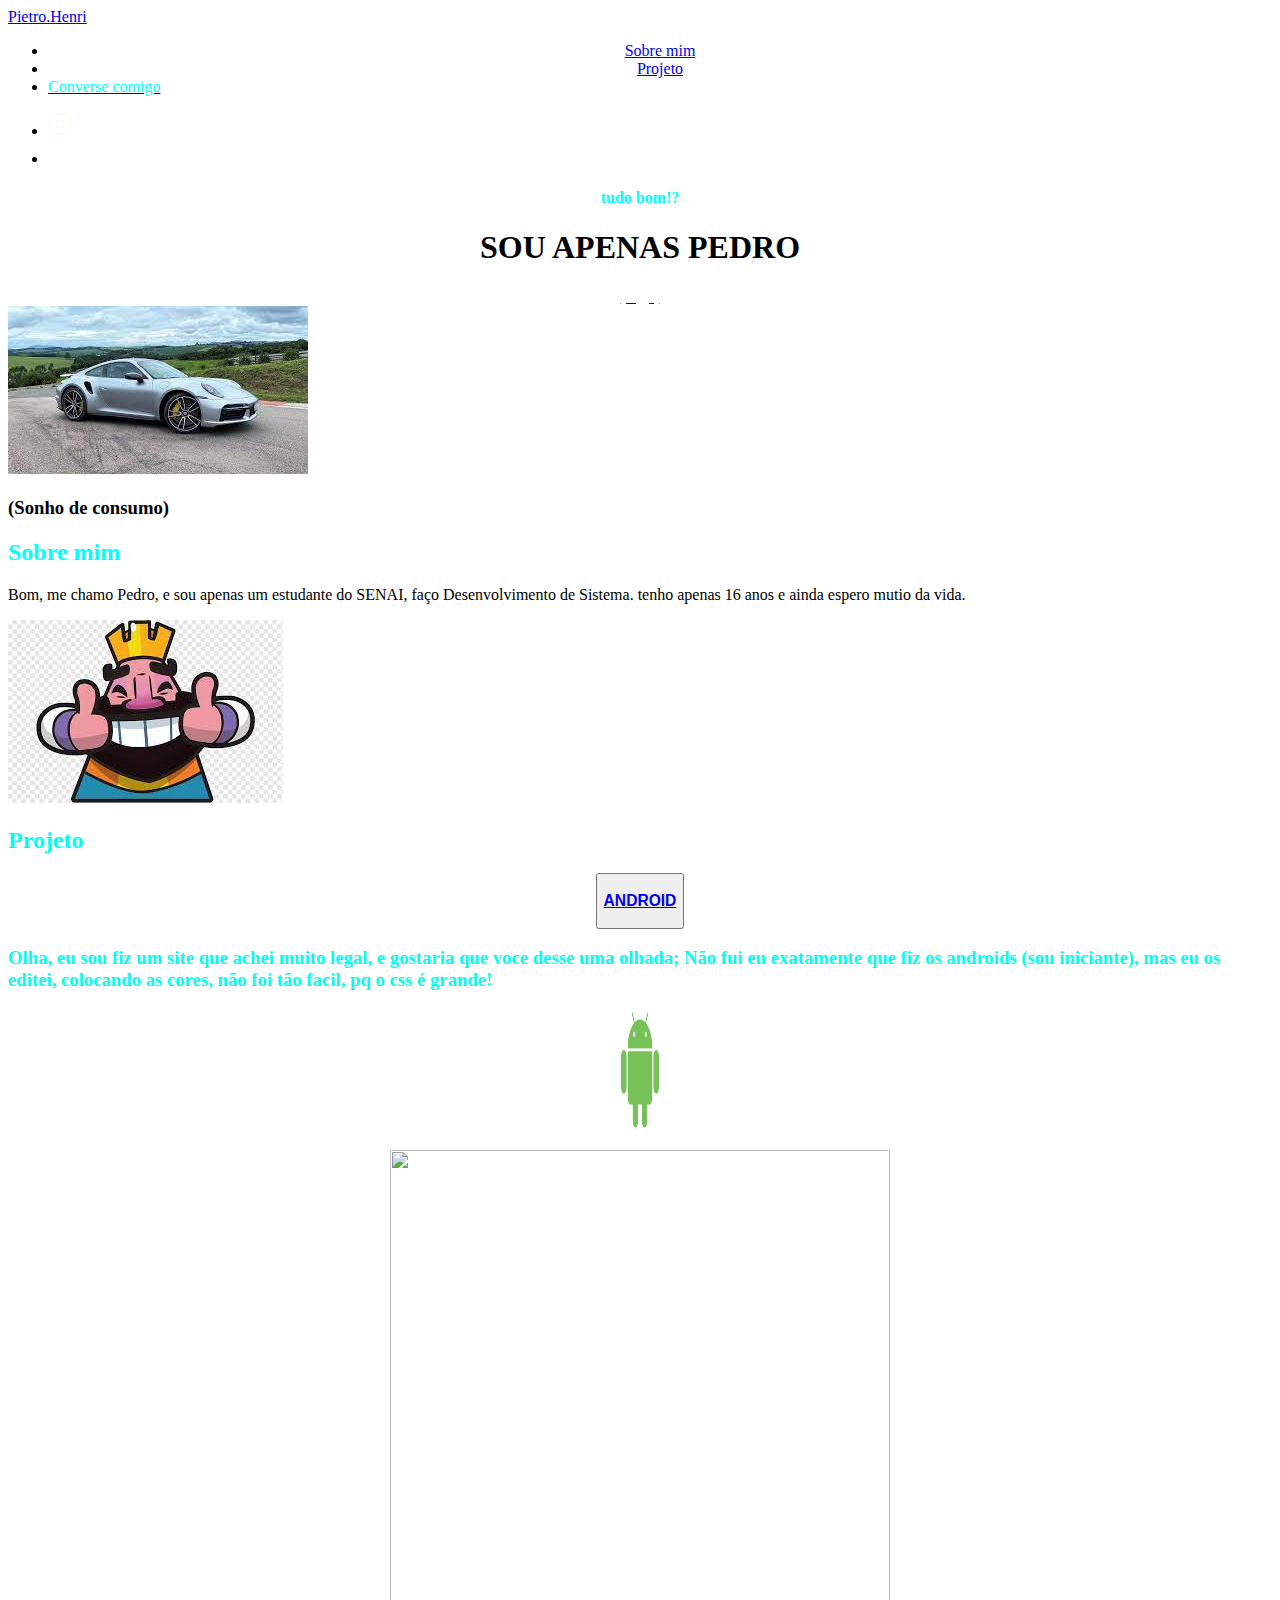
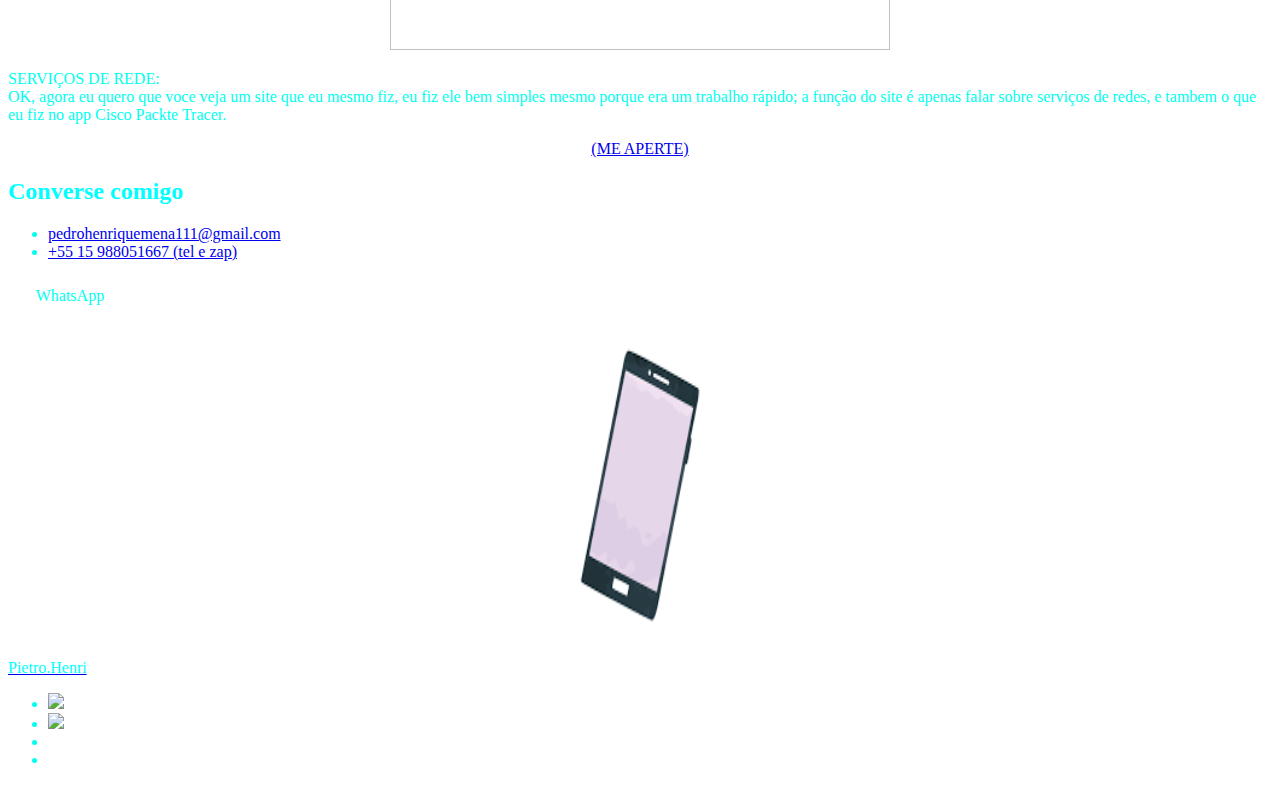
==== commit 44fda7a3: "Add files via upload" ====
--- a/index.html
+++ b/index.html
@@ -142,20 +142,41 @@
             <div class="card">
            
 
-              <center><h3><font color="#00FFFF">ANDROID</font></h3></center>
+            <center> <button><center><h3><font color="#00FFFF"><a href="http://127.0.0.1:3000/c:/Users/Pedro Henrique Mêna/Desktop/Meu Perfil/android.html">ANDROID</a></font></h3></center></button></center>
               <p><h3>Olha, eu sou fiz um site que achei muito legal, e gostaria que voce desse uma olhada; Não fui eu exatamente que fiz os androids (sou iniciante), mas eu os editei, colocando as cores, não foi tão facil, pq o css é grande! </h3></p>
               <center><img src="img/android.png" width="40" height="120"></center>
 
               <p>
               </p>
             </div>
-            <p><center><img src="https://media0.giphy.com/media/fVghdG5qfKECOZoc5P/200w.webp?cid=ecf05e47ebkyxrulv3smyfingk864kfapx2qc58sp20gzs4a&ep=v1_gifs_search&rid=200w.webp&ct=g" height="500" width="500"></center></p>
+            <p><center><img src="https://media0.giphy.com/media/fVghdG5qfKECOZoc5P/200w.webp?cid=ecf05e47ebkyxrulv3smyfingk864kfapx2qc58sp20gzs4a&ep=v1_gifs_search&rid=200w.webp&ct=g" target="_blank" height="500" width="500"></center></p>
               </p>
             </div>
           </div>
         </div>
       </div>
     </section>
+
+    <div class="redes">
+<text>SERVIÇOS DE REDE:</div>
+
+<div class="texto">
+  OK, agora eu quero que voce veja um site que eu mesmo fiz, eu fiz ele bem simples mesmo porque era um trabalho rápido; a função do site é apenas falar sobre serviços de redes, e tambem o que eu fiz no app Cisco Packte Tracer.</p>
+
+<div class="botao">
+ <center><p><a href="http://127.0.0.1:3000/c:/Users/Pedro Henrique Mêna/Desktop/Serviços de rede DNS DHCP FTP HTTP WEBSERVER/index.html">(ME APERTE)</a></p>
+</div>
+</p>
+</div>
+</body>
+
+
+
+
+
+
+
+
 
     <section id="contact">
       <div class="wrapper">
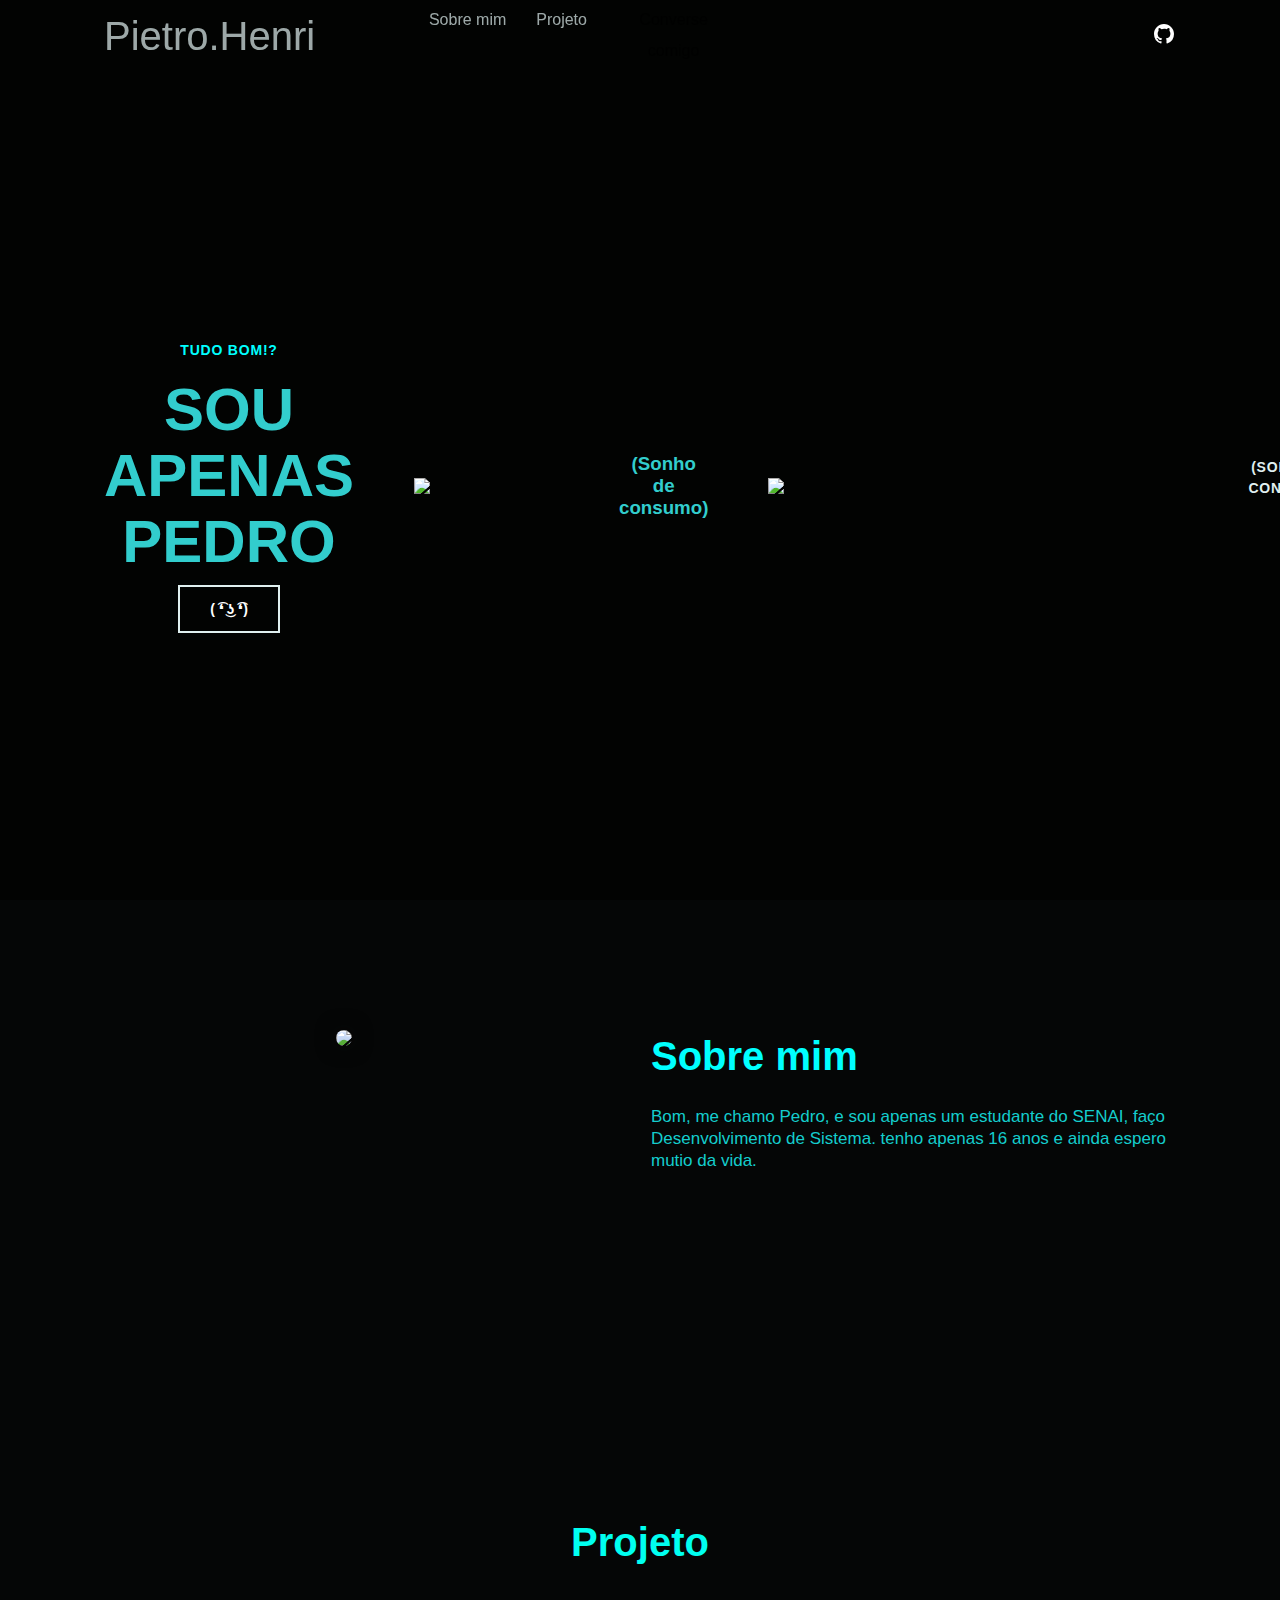
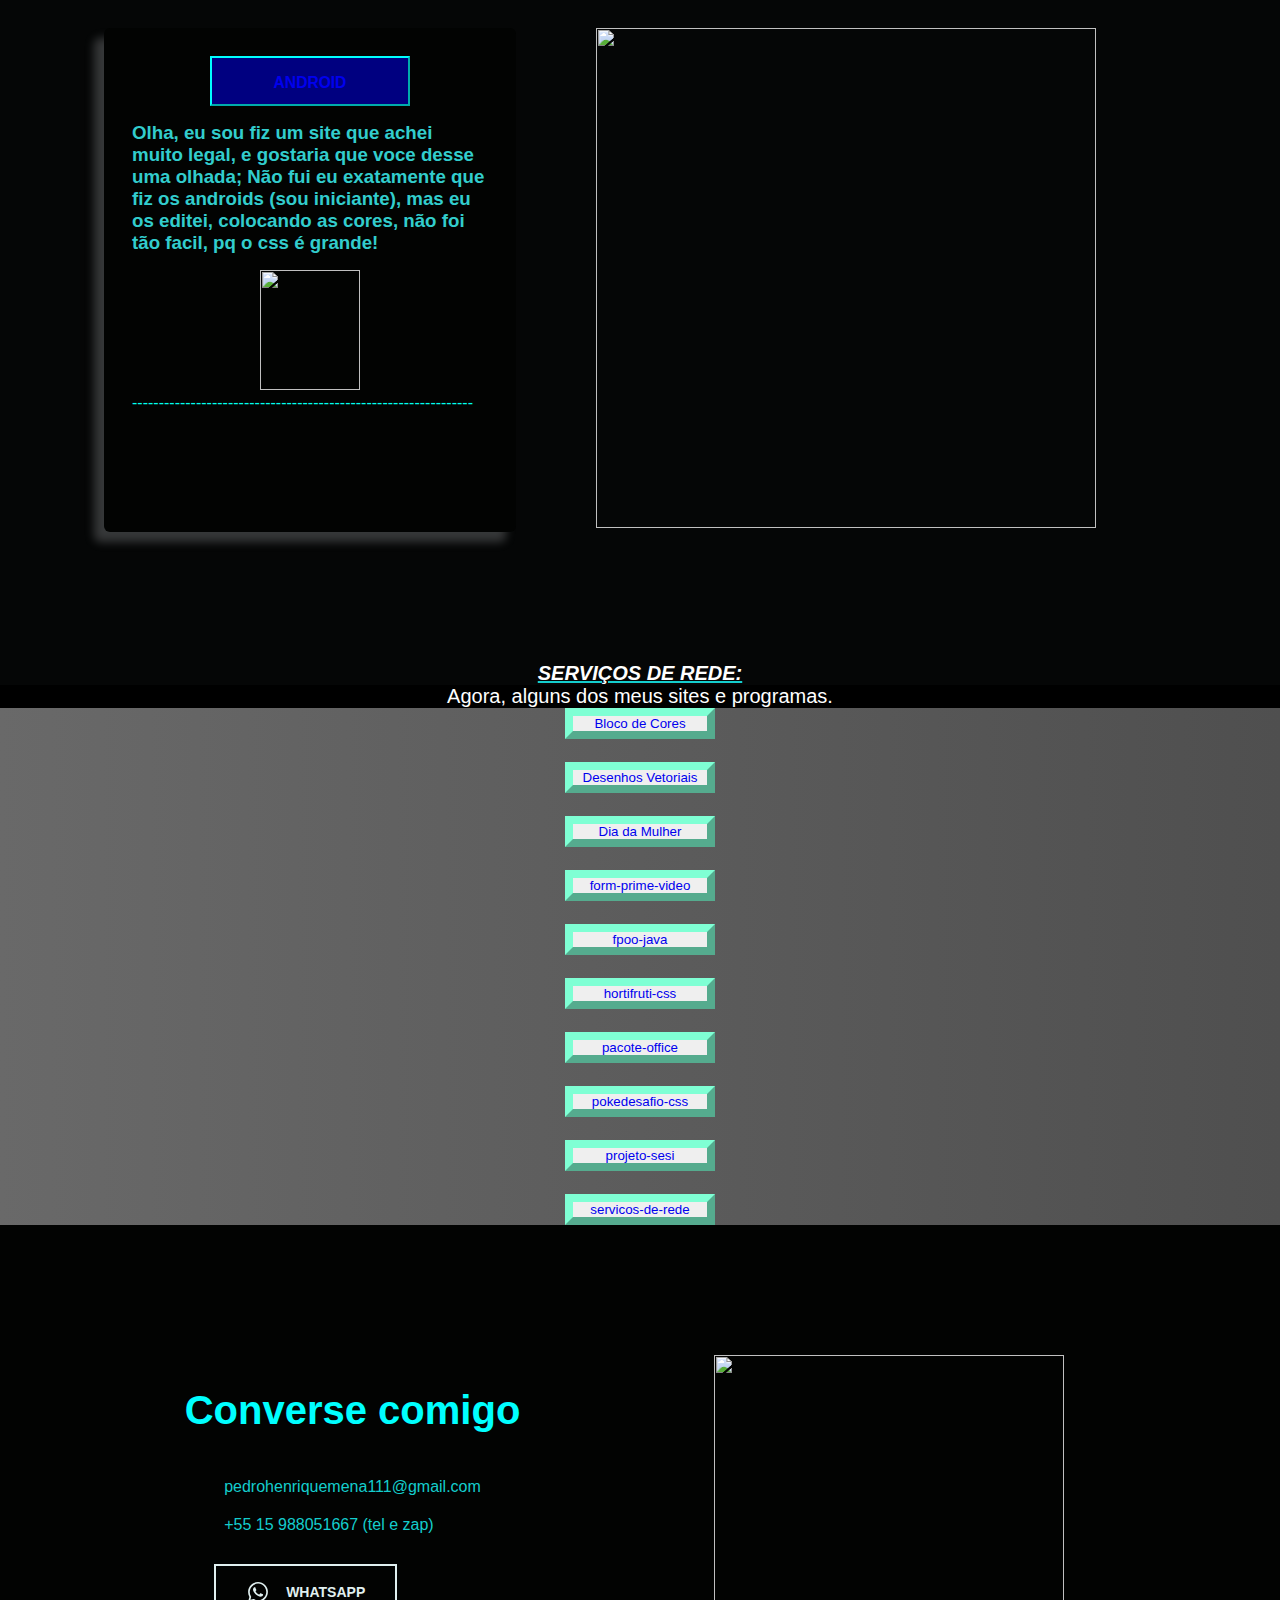
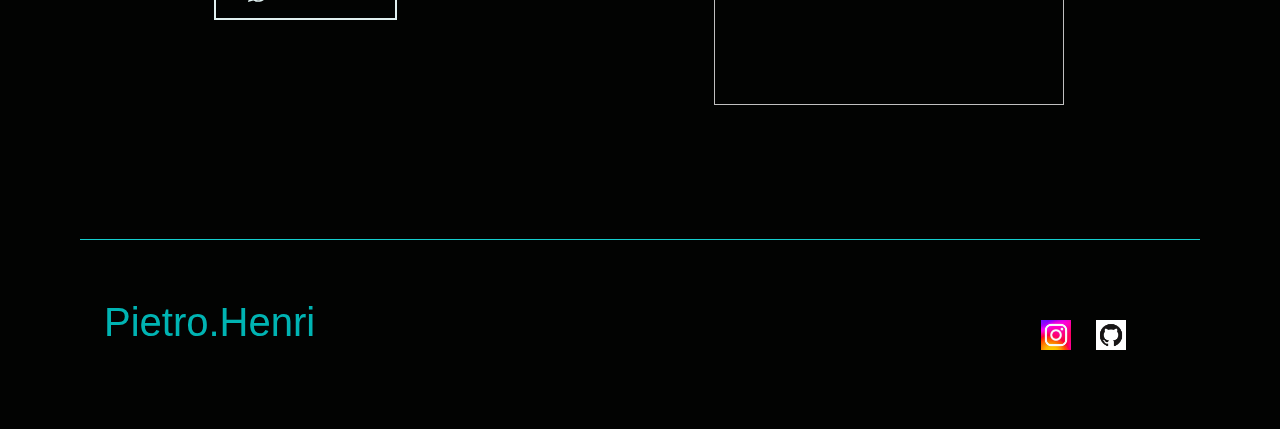
==== commit 01fdeddf: "Add files via upload" ====
--- a/index.html
+++ b/index.html
@@ -1,7 +1,7 @@
 <!DOCTYPE html>
 <html lang="pt-BR">
   <head>
-    <link rel="stylesheet" href="Meu perfil.css">
+    <link rel="stylesheet" href="Meuperfil.css">
 
     <meta charset="UTF-8" />
     <meta name="viewport" content="width=device-width, initial-scale=1.0" />
@@ -31,19 +31,7 @@
             </li>
           </ul>
 
-          <ul class="social-links">
-            <li>
-              <a
-                href="https://instagram.com/lucyanovidio"
-                title="Instagram"
-                target="_blank"
-                ><svg
-                  width="24"
-                  height="24"
-                  viewBox="0 0 24 24"
-                  fill="none"
-                  xmlns="http://www.w3.org/2000/svg"
-                >
+       
                   <path
                     d="M17 1.99997H7C4.23858 1.99997 2 4.23855 2 6.99997V17C2 19.7614 4.23858 22 7 22H17C19.7614 22 22 19.7614 22 17V6.99997C22 4.23855 19.7614 1.99997 17 1.99997Z"
                     stroke="#FFFAF1"
@@ -98,19 +86,28 @@
            <center> <h4><font color="#00FFFF">tudo bom!?</font></h4></center>
            <center> <h1>SOU APENAS PEDRO</h1></center>
            
+
+           
           </header>
           <div class="content">
         
            <center> <a class="button" href="#contact"><font color="#FFF"> ( ͡❛ ͜ʖ ͡❛)</font> </a> </center>
           </div>
         </div>
+
+
+         
 <img src="img/porsche.jpg"> 
-<h3> (Sonho de consumo)</h3>
-    
-        
-        </div>
-      </div>
-    </section>
+<h3>(Sonho de consumo)</h3>
+
+ <center><img src="img/italia.png"></center>
+ <h4>(Sonho de conhecer)</h4>
+
+     
+  </div>
+      </div>
+    </section>
+  
 
     <section id="about">
       <div class="wrapper">
@@ -142,13 +139,14 @@
             <div class="card">
            
 
-            <center> <button><center><h3><font color="#00FFFF"><a href="http://127.0.0.1:3000/c:/Users/Pedro Henrique Mêna/Desktop/Meu Perfil/android.html">ANDROID</a></font></h3></center></button></center>
+            <center> <button style="border-color: aqua;background-color:navy; width: 200px;height: 50px;"><center><h3><font color="#00FFFF"><a href="http://127.0.0.1:3000/c:/Users/Pedro Henrique Mêna/Desktop/Meu Perfil/android.html">ANDROID</a></font></h3></center></button></center>
               <p><h3>Olha, eu sou fiz um site que achei muito legal, e gostaria que voce desse uma olhada; Não fui eu exatamente que fiz os androids (sou iniciante), mas eu os editei, colocando as cores, não foi tão facil, pq o css é grande! </h3></p>
               <center><img src="img/android.png" width="40" height="120"></center>
 
               <p>
-              </p>
-            </div>
+              </p>         
+           ----------------------------------------------------------------
+          </div>
             <p><center><img src="https://media0.giphy.com/media/fVghdG5qfKECOZoc5P/200w.webp?cid=ecf05e47ebkyxrulv3smyfingk864kfapx2qc58sp20gzs4a&ep=v1_gifs_search&rid=200w.webp&ct=g" target="_blank" height="500" width="500"></center></p>
               </p>
             </div>
@@ -161,20 +159,35 @@
 <text>SERVIÇOS DE REDE:</div>
 
 <div class="texto">
-  OK, agora eu quero que voce veja um site que eu mesmo fiz, eu fiz ele bem simples mesmo porque era um trabalho rápido; a função do site é apenas falar sobre serviços de redes, e tambem o que eu fiz no app Cisco Packte Tracer.</p>
-
-<div class="botao">
- <center><p><a href="http://127.0.0.1:3000/c:/Users/Pedro Henrique Mêna/Desktop/Serviços de rede DNS DHCP FTP HTTP WEBSERVER/index.html">(ME APERTE)</a></p>
-</div>
+ Agora, alguns dos meus sites e programas.
+
+<div class="fundobotao">
+<ul>
+
+  <li><center><button style="border-color: aquamarine; width: 150px; border-width: 8px;"><p><a href="https://pietromena.github.io/desafio-bloco-de-cores/">Bloco de Cores</a></p></style></li>
+ <br>
+  <li><center><button style="border-color: aquamarine; width: 150px; border-width: 8px;"><p><a href="http://127.0.0.1:3000/c:/Users/Pedro Henrique Mêna/Desktop/TODO O NECESSARIO/denhos vetoriais/desenhos.html">Desenhos Vetoriais</a></p></style></li>
+<br>
+  <li><center><button style="border-color: aquamarine; width: 150px; border-width: 8px;"><p><a href="https://pietromena.github.io/dia-da-mulher/">Dia da Mulher</a></p></style></li>
+<br>
+  <li><center><button style="border-color: aquamarine; width: 150px; border-width: 8px;"><p><a href="https://pietromena.github.io/for-prime-video/">form-prime-video</a></p></style></li>
+<br>
+  <li><center><button style="border-color: aquamarine; width: 150px; border-width: 8px;"><p><a href="https://pietromena.github.io/fpoo-java/">fpoo-java</a></p></style></li>
+<br>
+  <li><center><button style="border-color: aquamarine; width: 150px; border-width: 8px;"><p><a href="https://pietromena.github.io/hortifruti-css/">hortifruti-css</a></p></style></li>
+<br>
+  <li><center><button style="border-color: aquamarine; width: 150px; border-width: 8px;"><p><a href="https://pietromena.github.io/pacote-office/">pacote-office</a></p></style></li>
+<br>
+  <li><center><button style="border-color: aquamarine; width: 150px; border-width: 8px;"><p><a href="https://pietromena.github.io/pokedesafio-css/">pokedesafio-css</a></p></style></li>
+<br>
+  <li><center><button style="border-color: aquamarine; width: 150px; border-width: 8px;"><p><a href="https://pietromena.github.io/projeto-sesi/">projeto-sesi</a></p></style></li>
+<br>
+  <li><center><button style="border-color: aquamarine; width: 150px; border-width: 8px;"><p><a href="https://pietromena.github.io/Servicos_de_rede/">servicos-de-rede</a></p></style></li>
+
+ </div>
 </p>
 </div>
 </body>
-
-
-
-
-
-
 
 
 
@@ -254,7 +267,7 @@
               </a>
             </li>
             <li>
-           
+               
                 </svg>
               </a>
             </li>
--- a/Meuperfil.css
+++ b/Meuperfil.css
@@ -0,0 +1,1717 @@
+/*===== GERAL ===============================================*/
+
+* {
+  margin: 0;
+  padding: 0;
+  box-sizing: border-box;
+
+  font-family: "DM Sans", sans-serif;
+}
+
+:root {
+  --hue: 90;
+  --primary-color: #e0f0f0;
+  --primary-hover: rgb(0, 0, 0);
+  --secundary-color: hsl(120, 14%, 1%);
+  --third-color: rgb(255, 255, 255);
+  --bg-color: hsl(180, 9%, 2%);
+
+  --headline: #32cdcd;
+  --paragraph: #14cdcd;
+  --paragraph-2:#c8dcdc;
+
+  font-size: 62.5%;
+
+  --nav-height: 7.2rem;
+}
+
+html {
+  scroll-behavior: smooth;
+}
+
+html,
+body {
+  width: 100%;
+  height: 100%;
+}
+
+body {
+  font-size: 1.6rem;
+  text-align: center;
+
+  overflow: overlay;
+
+  background-color: var(--bg-color);
+}
+
+body.light-mode {
+  --secundary-color: rgb(229, 229, 229);
+  --third-color: hwb(0 48% 52% / 0.356);
+  --bg-color: rgb(241, 241, 241);
+
+  --headline: hsl(0, 0%, 0%);
+  --paragraph: rgb(32, 32, 32);
+  --paragraph-2: hsl(calc(var(--hue) + 10), 14%, 3%);
+}
+
+::-webkit-scrollbar {
+  width: 0.8rem;
+}
+
+::-webkit-scrollbar-track {
+  border-radius: 1rem;
+  background: var(--bg-color);
+}
+
+::-webkit-scrollbar-thumb {
+  border-radius: 1rem;
+  background: var(--paragraph);
+}
+
+.wrapper {
+  width: min(50rem, 100%);
+
+  margin-inline: auto;
+  padding-inline: 2.4rem;
+}
+
+ul {
+  list-style: none;
+}
+
+a {
+  text-decoration: none;
+}
+
+img {
+  max-width: 100%;
+  color: var(--paragraph);
+}
+
+section {
+  padding-block: 10rem;
+  padding-inline: 2rem;
+}
+
+section h4 {
+  font-size: 1.4rem;
+  font-weight: 700;
+  line-height: 150%;
+  letter-spacing: 0.08rem;
+  color: var(--primary-color);
+  text-transform: uppercase;
+
+  margin-bottom: 1.6rem;
+}
+
+section header h2 {
+  font-size: 3rem;
+  line-height: 3.9rem;
+
+  color: var(--primary-color);
+}
+
+section h3 {
+  color: var(--headline);
+}
+
+section p,
+section span {
+  font-weight: 400;
+  font-size: 1.7rem;
+  line-height: 130%;
+
+  color: var(--paragraph);
+}
+
+.button {
+  background: none;
+  border: 0.2rem solid var(--primary-color);
+
+  margin-bottom: 6rem;
+  padding: 1.4rem 3rem;
+
+  width: fit-content;
+
+  color: var(--primary-color);
+  font-size: 1.4rem;
+  font-weight: 700;
+  text-transform: uppercase;
+  text-decoration: none;
+
+  display: flex;
+  align-items: center;
+  justify-content: center;
+  gap: 1.6rem;
+
+  position: relative;
+
+  transition: 400ms;
+}
+
+body.light-mode .button,
+body.light-mode #home h4 {
+  filter: brightness(0.8);
+}
+
+.button:hover {
+  color: #fff;
+  background-color: var(--primary-hover);
+  border: 0.2rem solid var(--primary-hover);
+  cursor: pointer;
+}
+
+body.light-mode .button:hover {
+  filter: none;
+}
+
+/* SOCIAL LINKS */
+
+.social-links {
+  display: flex;
+  align-items: center;
+  justify-content: center;
+  gap: 2.5rem;
+}
+
+.social-links li {
+  height: 3rem;
+}
+
+.social-links svg {
+  margin-top: 0.3rem;
+  transition: 300ms;
+}
+
+.social-links li:nth-child(2) svg {
+  width: 2.7rem;
+  height: 2.7rem;
+}
+
+.social-links svg:hover {
+  margin-top: 0;
+  margin-bottom: 0.3rem;
+}
+
+body .social-links li svg path {
+  transition: 200ms;
+}
+
+body nav#navigation .social-links li:nth-child(1) svg:hover path,
+body .social-links li:nth-child(1) svg:hover path {
+  stroke: #ff377a;
+}
+
+body .social-links li:nth-child(2) svg:hover path:nth-child(2),
+body nav#navigation .social-links li:nth-child(2) svg:hover path:nth-child(2) {
+  fill: #fff;
+}
+
+body.light-mode .social-links li:nth-child(2) svg:hover path:nth-child(2),
+body.light-mode
+  nav#navigation
+  .social-links
+  li:nth-child(2)
+  svg:hover
+  path:nth-child(2) {
+  fill: #000;
+}
+
+body .social-links li:nth-child(3) svg:hover path:nth-child(2),
+body nav#navigation .social-links li:nth-child(3) svg:hover path:nth-child(2) {
+  fill: #d7dadd;
+}
+
+body .social-links li:nth-child(4) svg:hover path:nth-child(2),
+body nav#navigation .social-links li:nth-child(4) svg:hover path:nth-child(2) {
+  fill: #d3ddde;
+}
+
+/* == == */
+
+#projects .card circle {
+  fill: var(--secundary-color);
+}
+
+#backToTopButton circle {
+  fill: var(--primary-color);
+}
+
+#contact li path,
+#navigation button.open-menu path[stroke*="#00856F"] {
+  stroke: var(--primary-color);
+}
+
+#navigation.scroll button.open-menu path[stroke*="#00856F"] {
+  stroke: var(--paragraph-2);
+}
+
+/*===== NAVIGATION ===================================*/
+
+nav {
+  width: 100vw;
+  height: var(--nav-height);
+
+  display: flex;
+
+  position: fixed;
+  top: 0;
+  z-index: 100;
+}
+
+nav .wrapper {
+  display: flex;
+  align-items: center;
+  justify-content: space-between;
+}
+
+nav.scroll {
+  background: rgba(0, 0, 0, 0.5);
+  backdrop-filter: blur(1rem);
+  -webkit-backdrop-filter: blur(1rem);
+}
+
+body.light-mode nav.scroll {
+  background: rgba(151, 151, 151, 0.5);
+}
+
+/* LOGO */
+
+a.logo {
+  font-family: "Gemunu Libre", sans-serif;
+  font-size: 3rem;
+  opacity: 0.7;
+}
+
+nav#navigation a.logo {
+  color: var(--primary-color);
+}
+
+body.light-mode nav#navigation a.logo,
+body.light-mode footer a.logo {
+  font-weight: bold;
+}
+
+footer a.logo,
+nav#navigation.scroll a.logo,
+body.menu-expanded nav#navigation a.logo,
+body.light-mode.menu-expanded nav#navigation.scroll a.logo {
+  color: #fff;
+}
+
+body.menu-expanded nav#navigation a.logo {
+  opacity: 1;
+}
+
+body.light-mode nav#navigation a.logo {
+  filter: brightness(0.8);
+}
+
+body.light-mode footer a.logo,
+body.light-mode nav#navigation.scroll a.logo {
+  color: #000;
+}
+
+/* == == */
+
+nav#navigation .menu ul li a {
+  color: #fff;
+}
+
+nav button {
+  background: none;
+  border: none;
+  cursor: pointer;
+}
+
+nav .menu,
+nav .close-menu {
+  position: fixed;
+}
+
+/*===== MENU-EXPANDED ==========================================*/
+
+body.menu-expanded {
+  overflow: hidden;
+}
+
+body.menu-expanded nav#navigation.scroll {
+  background: none;
+  backdrop-filter: none;
+}
+
+.menu,
+.close-menu,
+body.menu-expanded .open-menu {
+  opacity: 0;
+  visibility: hidden;
+}
+
+body.menu-expanded .menu,
+body.menu-expanded .close-menu {
+  opacity: 1;
+  visibility: visible;
+}
+
+.menu {
+  transform: translateX(100%);
+}
+
+body.menu-expanded .menu,
+body.menu-expanded nav.scroll .menu {
+  top: 0;
+  left: 0;
+
+  background: rgba(0, 0, 0, 0.7);
+  backdrop-filter: blur(1rem);
+  -webkit-backdrop-filter: blur(1rem);
+
+  width: 100vw;
+  height: 100vh;
+
+  padding-top: var(--nav-height);
+
+  transition: transform 300ms;
+  transform: translateX(0);
+}
+
+.menu ul:nth-child(1) {
+  display: flex;
+  flex-direction: column;
+  gap: 3rem;
+
+  margin: 8rem 0 10rem 0;
+
+  font-weight: 700;
+  font-size: 2rem;
+  line-height: 3.1rem;
+}
+
+body.menu-expanded nav .logo,
+body.menu-expanded button {
+  position: relative;
+  z-index: 100;
+}
+
+body.menu-expanded button path {
+  stroke: white;
+}
+
+/*===== HOME ===================================*/
+
+#home {
+  height: 100vh;
+  min-height: calc(60rem + var(--nav-height));
+  padding-block: 0;
+
+  background-color: var(--secundary-color);
+
+  display: flex;
+  align-items: center;
+}
+
+#home .wrapper {
+  height: 53rem;
+
+  display: flex;
+  flex-direction: column;
+  align-items: center;
+  justify-content: center;
+  gap: 6rem;
+
+  position: relative;
+}
+
+#home h1 {
+  font-size: 4.5rem;
+  color: var(--headline);
+  line-height: 110%;
+
+  margin-bottom: 1rem;
+}
+
+#home p {
+  display: inline-flex;
+
+  font-size: 1.8rem;
+  line-height: 150%;
+  font-weight: bold;
+
+  margin-bottom: 3.2rem;
+}
+
+#home .line {
+  border-right: 0.2rem solid var(--primary-color);
+  white-space: nowrap;
+  overflow: hidden;
+}
+
+#home .typing {
+  animation: line-typing 500ms steps(40) infinite normal,
+    typing 2s steps(40) 1.4s normal backwards;
+}
+
+@keyframes typing {
+  from {
+    width: 0;
+  }
+  to {
+    width: 27.5rem;
+  }
+}
+
+@keyframes line-typing {
+  from {
+    border-right-color: var(--primary-color);
+  }
+  to {
+    border-right-color: transparent;
+  }
+}
+
+#home .button {
+  margin-inline: auto;
+}
+
+#home .col-b {
+  display: flex;
+  flex-direction: column;
+  align-items: center;
+  gap: 2rem;
+
+  animation: flutuar 3s infinite backwards;
+  position: relative;
+}
+
+@keyframes flutua {
+  0% {
+    transform: translateY(2rem);
+  }
+  50% {
+    transform: translateY(-2rem);
+  }
+  100% {
+    transform: translateY(2rem);
+  }
+}
+
+#home .wrapper::before {
+  content: "";
+  display: block;
+
+  width: 27rem;
+  height: 27rem;
+
+  background-color: var(--primary-color);
+  border-radius: 100%;
+
+  position: absolute;
+  bottom: -3.1rem;
+  z-index: -1;
+
+  animation: appear 1s 500ms backwards;
+}
+
+#home img {
+  width: 30rem;
+  min-width: 14.5rem;
+  display: block;
+  margin-inline: auto;
+  filter: contrast(1.2);
+}
+
+#home img#notebook-2-white,
+body.light-mode #home img#notebook-1,
+body.light-mode #home img#notebook-2 {
+  visibility: hidden;
+  opacity: 0;
+  animation: none;
+}
+
+#home img#notebook-1 {
+  animation: appear 1s 1s backwards;
+}
+
+#home img#notebook-2-white {
+  position: absolute;
+}
+
+body.light-mode #home img#notebook-2-white {
+  position: absolute;
+  visibility: visible;
+  opacity: 1;
+}
+
+#home img#notebook-2 {
+  position: absolute;
+  z-index: 90;
+  animation: appear 1s 2s backwards;
+}
+
+#home img#vidro {
+  position: absolute;
+  z-index: 100;
+  right: -2rem;
+  animation: appear-vidro 1s 2.3s backwards;
+
+  filter: contrast(5);
+}
+
+@keyframes appear {
+  from {
+    opacity: 0;
+  }
+  to {
+    opacity: 1;
+  }
+}
+
+@keyframes appear-vidro {
+  from {
+    right: -4rem;
+    opacity: 0;
+  }
+  to {
+    right: -2rem;
+    opacity: 1;
+  }
+}
+
+/*===== ABOUT =================================================*/
+
+#about {
+  text-align: left;
+}
+
+#about .content p {
+  margin-block: 2.4rem;
+}
+
+#about .content a {
+  text-decoration: none;
+  color: var(--paragraph);
+  font-weight: bold;
+}
+
+#about .col-a {
+  margin-bottom: 6rem;
+}
+
+#about .col-b {
+  text-align: left;
+}
+
+#about img {
+  width: 38rem;
+
+  border-radius: 2rem;
+  box-shadow: 0 0 2rem rgb(6, 7, 7);
+
+  transition: 600ms;
+}
+
+/*===== PROJECTS ===============================================*/
+
+#projects {
+  background-color: var(--secundary-color);
+}
+
+#projects header {
+  margin-bottom: 6rem;
+}
+
+#projects header h2 {
+  margin-bottom: 1.6rem;
+}
+
+#projects header p {
+  max-width: 60rem;
+  margin: 0 auto 3rem;
+  text-align: center;
+}
+
+#projects header p a {
+  color: var(--paragraph);
+  font-weight: bold;
+  font-style: italic;
+}
+
+#projects header p + a {
+  padding: 0.8rem 2rem;
+  color: var(--paragraph);
+
+  background-color: var(--third-color);
+  border-radius: 0.8rem;
+
+  display: inline-flex;
+  justify-content: center;
+  gap: 1rem;
+
+  transition: 300ms;
+}
+
+#projects header a svg path:nth-child(2) {
+  fill: var(--headline);
+}
+
+#projects header a:hover {
+  filter: brightness(0.7);
+}
+
+#projects .cards {
+  display: grid;
+  grid-template-columns: repeat(1, 1fr);
+  gap: 3.2rem;
+}
+
+#projects .card {
+  padding: 4rem;
+  background: var(--bg-color);
+
+  border-radius: 0.6rem;
+  box-shadow: -1rem 1rem 1rem rgb(17, 21, 21);
+
+  display: flex;
+  flex-direction: column;
+  align-items: center;
+  gap: 2.5rem;
+
+  transition: 400ms;
+}
+
+#projects .card:hover {
+  background: var(--third-color);
+}
+
+#projects .card .img-wrapper {
+  width: 100%;
+  position: relative;
+}
+
+#projects .card img {
+  width: 100%;
+  height: 20rem;
+  object-fit: cover;
+  border-radius: 0.6rem;
+
+  transition: 300ms;
+}
+
+#projects .card:hover > .img-wrapper img {
+  filter: opacity(0.5);
+}
+
+#projects .card .buttons {
+  visibility: hidden;
+  opacity: 0;
+
+  position: absolute;
+  left: 0;
+  right: 0;
+  top: 50%;
+  transform: translateY(-50%);
+
+  display: flex;
+  justify-content: center;
+  gap: 1rem;
+
+  transition: 400ms;
+}
+
+#projects .card:hover > .img-wrapper .buttons {
+  visibility: visible;
+  opacity: 1;
+}
+
+#projects .card .buttons a svg {
+  width: 4rem;
+  height: 4rem;
+}
+
+#projects .card .buttons a svg path:nth-child(2) {
+  fill: rgb(207, 207, 207);
+  transition: 200ms;
+}
+
+#projects .card .buttons a:hover svg path:nth-child(2) {
+  fill: rgb(193, 200, 202);
+}
+
+#projects .card .buttons a {
+  background: #fff;
+  border-radius: 50%;
+
+  width: 6rem;
+  height: 6rem;
+
+  display: flex;
+  justify-content: center;
+  align-items: center;
+
+  transition: 500ms;
+}
+
+#projects .card .buttons a:hover {
+  background-color: #000;
+  cursor: pointer;
+}
+
+#projects .card .buttons a:hover > svg {
+  fill: #fff;
+}
+
+#projects .card:nth-child(8) svg path:nth-child(2) {
+  fill: var(--paragraph);
+}
+
+#projects .button {
+  margin: 6rem auto 0;
+}
+
+/*===== KNOWLEDGE ===============================================*/
+
+#knowledge header h2 {
+  margin-bottom: 6rem;
+}
+
+#knowledge .cards {
+  display: flex;
+  flex-direction: column;
+  gap: 3.2rem;
+}
+
+#knowledge .card {
+  padding: 2.8rem;
+  text-align: left;
+
+  background: var(--secundary-color);
+
+  border-radius: 0.6rem;
+  box-shadow: -1rem 1rem 1rem rgba(191, 195, 197, 0.267);
+
+  transition: 400ms;
+}
+
+#knowledge .card:hover {
+  background: var(--third-color);
+}
+
+#knowledge .card h3 {
+  margin-block: 1.6rem;
+}
+
+#knowledge .card img {
+  width: 10rem;
+}
+
+/*===== CONTACT ===============================================*/
+
+#contact {
+  text-align: left;
+  background-color: var(--secundary-color);
+}
+
+#contact .col-a {
+  display: flex;
+  flex-direction: column;
+  align-items: center;
+
+  margin-bottom: 2rem;
+}
+
+#contact .col-a .content {
+  display: flex;
+  flex-direction: column;
+  align-items: center;
+}
+
+#contact header {
+  margin-bottom: 3.2rem;
+}
+
+#contact ul {
+  margin-bottom: 2rem;
+}
+
+#contact ul a,
+#about .content a:nth-child(2) {
+  width: fit-content;
+
+  text-decoration: none;
+
+  display: flex;
+  align-items: center;
+  gap: 1rem;
+
+  padding: 1rem;
+  border-radius: 0.8rem;
+
+  transition: 300ms;
+}
+
+#contact ul a {
+  color: var(--paragraph);
+}
+
+#contact ul a:hover {
+  background: var(--third-color);
+}
+
+#contact a path {
+  transition: 400ms;
+}
+
+#contact a.button path {
+  fill: var(--primary-color);
+}
+
+#contact a.button:hover path {
+  fill: #fff;
+}
+
+#contact ul li:nth-child(2) a img {
+  rotate: -15deg;
+}
+
+#contact ul li:nth-child(2) a path {
+  stroke: none;
+}
+
+#contact .col-b {
+  height: 38rem;
+
+  display: flex;
+  flex-direction: column;
+  align-items: center;
+  gap: 2rem;
+}
+
+#contact .col-b img {
+  width: 13rem;
+  animation: flutuar 2.5s infinite backwards;
+  filter: brightness(1.2);
+}
+
+#contact .col-b::after {
+  content: "";
+  display: block;
+
+  width: 13rem;
+  height: 5rem;
+
+  background-color: black;
+  border-radius: 100%;
+}
+
+body.light-mode #contact .col-b::after {
+  background-color: grey;
+}
+
+/*===== FOOTER ===============================================*/
+
+footer {
+  background-color: var(--secundary-color);
+
+  text-align: left;
+  color: var(--paragraph);
+}
+
+footer .wrapper {
+  padding-block: 6rem;
+  border-top: 0.1rem solid var(--paragraph);
+}
+
+footer .logo {
+  display: inline-block;
+  margin-bottom: 2.4rem;
+  opacity: 0.6;
+}
+
+footer a img:nth-child(2),
+body.light-mode footer a img:nth-child(1) {
+  display: none;
+}
+
+body.light-mode footer a img:nth-child(2) {
+  display: initial;
+}
+
+footer p {
+  line-height: 2;
+
+  margin-bottom: 3.2rem;
+}
+
+footer .social-links {
+  justify-content: flex-start;
+}
+
+footer .social-links li:nth-child(1) svg path {
+  stroke: var(--paragraph-2);
+}
+
+footer .social-links li:nth-child(2) svg path:nth-child(2),
+footer .social-links li:nth-child(3) svg path:nth-child(2),
+footer .social-links li:nth-child(4) svg path:nth-child(2) {
+  fill: var(--paragraph-2);
+}
+
+/*===== SWITCH MODE TOGGLE =====================================*/
+
+#toggle {
+  display: flex;
+
+  position: fixed;
+  bottom: 2rem;
+  left: 2.5rem;
+}
+
+#toggle input {
+  position: absolute;
+  visibility: hidden;
+}
+
+#toggle label {
+  width: 8rem;
+  height: 4rem;
+
+  background-color: var(--secundary-color);
+  border: 0.1rem solid var(--primary-color);
+  border-radius: 5rem;
+
+  display: flex;
+  align-items: center;
+  justify-content: space-around;
+}
+
+#toggle label:hover {
+  cursor: pointer;
+}
+
+#toggle label::before {
+  content: "";
+  display: block;
+
+  width: 3rem;
+  height: 3rem;
+
+  background-color: var(--primary-color);
+  border-radius: 50%;
+
+  position: absolute;
+  bottom: 0.5rem;
+  left: 0.6rem;
+  transform: translateX(0);
+
+  transition: 500ms;
+}
+
+#toggle input:checked + label::before {
+  transform: translateX(3.8rem);
+}
+
+/*===== BACK TO TOP BUTTON =====================================*/
+
+#backToTopButton {
+  position: fixed;
+  bottom: 1.5rem;
+  right: 2.5rem;
+
+  opacity: 0;
+  visibility: hidden;
+
+  transition: 200ms;
+  transform: translateY(100%);
+}
+
+#backToTopButton.show {
+  opacity: 1;
+  visibility: visible;
+
+  transform: translateY(0);
+}
+
+/*===== RESPONSIVO (DESKTOP) ====================================*/
+
+@media (min-width: 1024px) {
+  /*===== GERAL =======================================*/
+
+  body {
+    overflow: auto;
+  }
+
+  .wrapper {
+    width: min(112rem, 100%);
+    display: grid;
+  }
+
+  section {
+    padding-block: 13rem;
+  }
+
+  body section h2 {
+    font-size: 4rem;
+    line-height: 5.2rem;
+  }
+
+  .col-a {
+    grid-area: A;
+  }
+
+  .col-b {
+    grid-area: B;
+  }
+
+    /*===== NAVEGATION ==================================*/
+  
+    /*Reset*/
+    nav#navigation .wrapper * {
+      margin: 0;
+      padding: 0;
+      visibility: initial;
+      display: initial;
+      opacity: initial;
+      flex-direction: initial;
+      position: initial;
+      font-size: initial;
+      transform: initial;
+      color: initial;
+      background-color: initial;
+      font-weight: initial;
+      filter: initial;
+    }
+  
+    nav#navigation a.logo,
+    footer a.logo {
+      font-size: 4rem;
+      opacity: 0.7;
+    }
+  
+    nav#navigation .close-menu,
+    nav#navigation .open-menu {
+      display: none;
+    }
+  
+    nav#navigation .menu {
+      display: flex;
+      align-items: center;
+      justify-content: space-between;
+  
+      width: 70%;
+    }
+  
+    nav#navigation .menu ul:nth-child(1) {
+      display: flex;
+      gap: 1rem;
+    }
+  
+    nav#navigation .menu ul li a {
+      color: var(--primary-color);
+      opacity: 0.7;
+  
+      transition: opacity 0.4s;
+    }
+  
+    body.light-mode nav#navigation .menu ul li a {
+      opacity: 1;
+    }
+  
+    nav#navigation.scroll .menu ul li a {
+      color: var(--paragraph-2);
+      opacity: 0.6;
+    }
+  
+    nav#navigation .menu ul:nth-child(1) li {
+      width: 8.4rem;
+      color: var(--paragraph);
+    }
+  
+    nav#navigation .menu ul:nth-child(1) li:nth-child(3),
+    nav#navigation .menu ul:nth-child(1) li:nth-child(4) {
+      width: 12rem;
+    }
+  
+    nav#navigation .menu ul li a.active,
+    nav#navigation .menu ul li a:hover {
+      opacity: 1;
+      font-weight: 700;
+    }
+  
+    nav#navigation.scroll .menu ul li a.active,
+    nav#navigation.scroll .menu ul li a:hover {
+      opacity: 1;
+    }
+  
+    nav#navigation .menu ul:nth-child(1) li a::after {
+      content: "";
+      width: 0%;
+      height: 2px;
+      background-color: var(--primary-color);
+  
+      display: block;
+  
+      position: relative;
+      bottom: -2rem;
+      left: -0.5rem;
+  
+      transition: width 0.2s;
+    }
+  
+    nav#navigation.scroll .menu ul li a::after {
+      background-color: var(--paragraph-2);
+    }
+  
+    nav#navigation .menu ul li a:hover::after,
+    nav#navigation .menu ul li a.active::after {
+      padding-inline: 0.8rem;
+      width: 100%;
+    }
+  
+    nav#navigation.scroll .menu a.button:hover,
+    nav#navigation.scroll .menu a.button.active {
+      background-color: var(--primary-color);
+      filter: brightness(1.3);
+      border: none;
+    }
+  
+    nav#navigation .social-links {
+      display: flex;
+      flex-direction: row;
+      gap: 1.5rem;
+    }
+  
+    nav#navigation .social-links li:nth-child(1) svg path {
+      stroke: var(--primary-color);
+    }
+  
+    nav#navigation .social-links li:nth-child(2) svg path:nth-child(2),
+    nav#navigation .social-links li:nth-child(3) svg path:nth-child(2),
+    nav#navigation .social-links li:nth-child(4) svg path:nth-child(2) {
+      fill: var(--primary-color);
+    }
+  
+    nav#navigation.scroll .social-links li:nth-child(1) svg path {
+      stroke: var(--paragraph-2);
+    }
+  
+    nav#navigation.scroll .social-links li:nth-child(2) svg path:nth-child(2),
+    nav#navigation.scroll .social-links li:nth-child(3) svg path:nth-child(2),
+    nav#navigation.scroll .social-links li:nth-child(4) svg path:nth-child(2) {
+      fill: var(--paragraph-2);
+    }
+  
+    nav#navigation .social-links svg {
+      margin-top: 0.3rem;
+      transition: 300ms;
+    }
+  
+    nav#navigation .social-links svg:hover {
+      margin-top: 0;
+      margin-bottom: 0.3rem;
+    }
+  
+    nav#navigation .social-links li svg path {
+      transition: 200ms;
+    }
+  
+    nav#navigation.scroll .social-links li:nth-child(1) svg:hover path {
+      stroke: #ff377a;
+    }
+  
+    nav#navigation.scroll
+      .social-links
+      li:nth-child(2)
+      svg:hover
+      path:nth-child(2) {
+      fill: #fff;
+    }
+  
+    nav#navigation.scroll
+      .social-links
+      li:nth-child(3)
+      svg:hover
+      path:nth-child(2) {
+      fill: #bdc7d0;
+    }
+  
+    nav#navigation.scroll
+      .social-links
+      li:nth-child(4)
+      svg:hover
+      path:nth-child(2) {
+      fill: #cbd7df;
+    }
+  
+    /*===== HOME ========================================*/
+  
+    #home {
+      padding-top: var(--nav-height);
+    }
+  
+    #home .wrapper {
+      flex-direction: row;
+      justify-content: space-between;
+  
+      grid-template-columns: repeat(2, 1fr);
+      grid-template-areas: "A B";
+    }
+  
+    #home .col-a {
+      text-align: left;
+      align-self: center;
+    }
+  
+    #home h1 {
+      font-size: 6rem;
+    }
+  
+    #home .content p {
+      font-size: 2.5rem;
+    }
+  
+    #home .button {
+      margin: 0;
+    }
+  
+    #home .wrapper::before {
+      width: 40rem;
+      height: 40rem;
+  
+      right: 3rem;
+      bottom: 7rem;
+    }
+  
+    #home img {
+      width: 42rem;
+    }
+  
+    @keyframes typing {
+      from {
+        width: 0;
+      }
+      to {
+        width: 38rem;
+      }
+    }
+  
+    /*===== ABOUT =======================================*/
+  
+    #about .wrapper {
+      grid-template-columns: 48rem 1fr;
+      grid-template-areas: "B A";
+  
+      gap: 6.7rem;
+    }
+  
+    #about .col-a {
+      align-self: center;
+    }
+  
+    #about .col-b {
+      text-align: center;
+    }
+  
+    #about img:hover {
+      scale: 1.07;
+    }
+  
+    /*===== PROJECTS ====================================*/
+  
+    #projects {
+      background-color: var(--secundary-color);
+    }
+  
+    #projects h2 {
+      width: 49.7rem;
+      margin-inline: auto;
+    }
+  
+    #projects .cards {
+      display: grid;
+      grid-template-columns: repeat(3, 1fr);
+      gap: 4rem;
+    }
+  
+    #projects h3 {
+      height: 5rem;
+    }
+  
+    /*===== KNOWLEDGE =====================================*/
+  
+    #knowledge h2 {
+      width: 49.7rem;
+      margin-inline: auto;
+    }
+  
+    #knowledge .cards {
+      flex-direction: row;
+      flex-wrap: wrap;
+      gap: 4rem;
+    }
+  
+    #knowledge .card {
+      width: 30%;
+      flex-grow: 1;
+    }
+  
+    /*===== CONTACT =====================================*/
+  
+    #contact .wrapper {
+      grid-template-columns: 1fr 57.5rem;
+      grid-template-areas: "A B";
+    }
+  
+    #contact .col-a {
+      display: flex;
+      flex-direction: column;
+      justify-content: center;
+  
+      margin-bottom: 0;
+    }
+  
+    #contact .col-a .content {
+      align-items: flex-start;
+    }
+  
+    #contact .col-b {
+      text-align: center;
+    }
+  
+    /*===== FOOTER ======================================*/
+  
+    footer .wrapper {
+      grid-template-columns: 1fr 1fr;
+      grid-template-areas: "A B";
+    }
+  
+    footer .col-a {
+      align-self: center;
+    }
+  
+    footer .col-b {
+      align-self: center;
+    }
+  
+    footer p {
+      margin-bottom: 0;
+    }
+  
+    footer .social-links {
+      justify-content: flex-end;
+    }
+  }
+  
+  @media (max-width: 500px) {
+    /*===== GERAL ==================================*/
+  
+    section h4 {
+      font-size: 1.2rem;
+    }
+  
+    body section h2 {
+      font-size: 2.2rem;
+    }
+  
+    section h3 {
+      font-size: 1.4rem;
+    }
+  
+    section p,
+    section span,
+    footer p {
+      font-size: 1.3rem;
+    }
+  
+    .button {
+      padding: 1rem 2rem;
+      font-size: 1.2rem;
+    }
+  
+    /*===== NAVEGATION ==================================*/
+  
+    nav#navigation button svg {
+      width: 3rem;
+      height: 3rem;
+    }
+  
+    /*===== MENU-EXPANDED ==================================*/
+  
+    body.menu-expanded .menu ul:nth-child(1) {
+      font-size: 1.4rem;
+      gap: 2rem;
+      margin: 6rem 0 7rem;
+    }
+  
+    body.menu-expanded .menu .social-links svg,
+    footer svg {
+      width: 2rem;
+      height: 2rem;
+    }
+  
+    body.menu-expanded .menu .social-links li:nth-child(2) svg,
+    footer .social-links li:nth-child(2) svg {
+      width: 2.3rem;
+      height: 2.3rem;
+    }
+  
+    /*===== HOME ==================================*/
+  
+    #home h1 {
+      font-size: 3.8rem;
+    }
+  
+    #home p {
+      font-size: 1.6rem;
+    }
+  
+    @keyframes typing {
+      from {
+        width: 0;
+      }
+      to {
+        width: 23.5rem;
+      }
+    }
+  
+    #home .wrapper::before {
+      bottom: -2rem;
+    }
+  
+    /*===== ABOUT ==================================*/
+  
+    #about .content a:nth-child(2) {
+      font-size: 1.4rem;
+    }
+  
+    /*===== PROJECTS ==================================*/
+  
+    #projects .card {
+      padding: 2.5rem;
+    }
+  
+    #projects .card img {
+      height: 15rem;
+    }
+  
+    #projects .card .buttons a {
+      width: 5rem;
+      height: 5rem;
+    }
+  
+    #projects .card .buttons a svg {
+      width: 3rem;
+      height: 3rem;
+    }
+  
+    /*===== CONTACT ==================================*/
+  
+    #contact ul a {
+      font-size: 1.3rem;
+    }
+  
+    #contact .col-b img {
+      width: 10rem;
+    }
+  
+    #contact .col-b::after {
+      width: 10rem;
+      height: 3rem;
+    }
+  }
+  
+  @media (max-width: 410px) {
+    #home .wrapper::before {
+      width: 24rem;
+      height: 24rem;
+  
+      bottom: -0.5rem;
+    }
+  }
+  
+  @media (max-width: 320px) {
+    /*===== GERAL ==================================*/
+  
+    .wrapper {
+      padding-inline: 2rem;
+    }
+  
+    /*===== HOME ==================================*/
+  
+    #home .wrapper::before {
+      width: 20rem;
+      height: 20rem;
+  
+      bottom: 2rem;
+    }
+  
+    #home h1 {
+      font-size: 3.2rem;
+    }
+  
+    #home p {
+      font-size: 1.4rem;
+    }
+  
+    #home .line {
+      white-space: initial;
+    }
+  
+    @keyframes typing {
+      from {
+        width: 0;
+      }
+      to {
+        width: 18rem;
+      }
+    }
+  
+    /*===== ABOUT ==================================*/
+  
+    #about .content a:nth-child(2) {
+      font-size: 1.2rem;
+    }
+  }
+  
+  @media (max-width: 250px) {
+    /*===== GERAL ==================================*/
+  
+    .wrapper {
+      padding-inline: 1rem;
+    }
+  
+    body section h2 {
+      font-size: 2rem;
+    }
+  
+    section h3 {
+      font-size: 1.2rem;
+    }
+  
+    section p,
+    section span,
+    footer p {
+      font-size: 1.1rem;
+    }
+  
+    .button {
+      padding: 0.8rem 1.6rem;
+      font-size: 1rem;
+      gap: 0.6rem;
+    }
+  
+    .social-links {
+      gap: 1.5rem;
+    }
+  
+    nav#navigation a.logo,
+    footer a.logo {
+      font-size: 2.5rem;
+    }
+  
+    /*===== HOME ==================================*/
+  
+    #home h1 {
+      font-size: 2.9rem;
+    }
+  
+    #home p {
+      font-size: 1.2rem;
+    }
+  
+    #home .wrapper::before {
+      width: 15rem;
+      height: 15rem;
+  
+      bottom: 3.5rem;
+    }
+  
+    /*===== PROJECTS ==================================*/
+  
+    #projects .card {
+      padding: 1.8rem;
+    }
+  
+    #projects .card .buttons {
+      flex-direction: column;
+      left: 50%;
+      right: auto;
+      transform: translate(-50%, -50%);
+    }
+  
+    #projects .card .buttons a {
+      width: 4rem;
+      height: 4rem;
+    }
+  
+    /*===== CONTACT ==================================*/
+  
+    #contact ul a {
+      font-size: 1.1rem;
+    }
+  
+    #contact svg {
+      width: 1.8rem;
+      height: 1.8rem;
+    }
+  
+    #contact .col-b img {
+      width: 9rem;
+    }
+  
+    #contact .col-b::after {
+      width: 9rem;
+      height: 2rem;
+    }
+  }
+  
+ .redes{
+  text-align: center;
+  font-family:'Franklin Gothic Medium', 'Arial Narrow', Arial, sans-serif;
+  font-size: 20px;
+  color: white;
+  font-weight:bolder;
+    text-align: center;
+    font-weight: bold;
+    font-style:italic;
+   text-decoration: underline; 
+   text-decoration-color:#14cdcd;
+ }
+ 
+ .texto{
+  background-color:black;
+  text-align: center;
+  font-family:'Franklin Gothic Medium', 'Arial Narrow', Arial, sans-serif;
+  font-size: 20px;
+  color: white;
+ }
+
+ .fundobotao{
+  display: flex;
+  align-items: stretch;
+  justify-content: center;
+  background-image:linear-gradient(to left,rgb(138, 36, 36), rgb(98, 51, 51),#1C1C1C,#363636,#4F4F4F,#696969);
+  background-size: 500% 100%;
+  animation: degrade-animado 1s infinite alternate;
+ 
+ }
+ 
+ .botao:hover{
+  background-color: #14cdcd;
+ }
+
+ .linha{
+  background-color: #14cdcd;
+  height: auto;
+  width: auto;
+ }
+
+ 
+@keyframes degrade-animado {
+  0%{
+      background-position-x: 0%;
+}
+ 100%{
+  background-position-x: 100%;
+ }  
+}
+
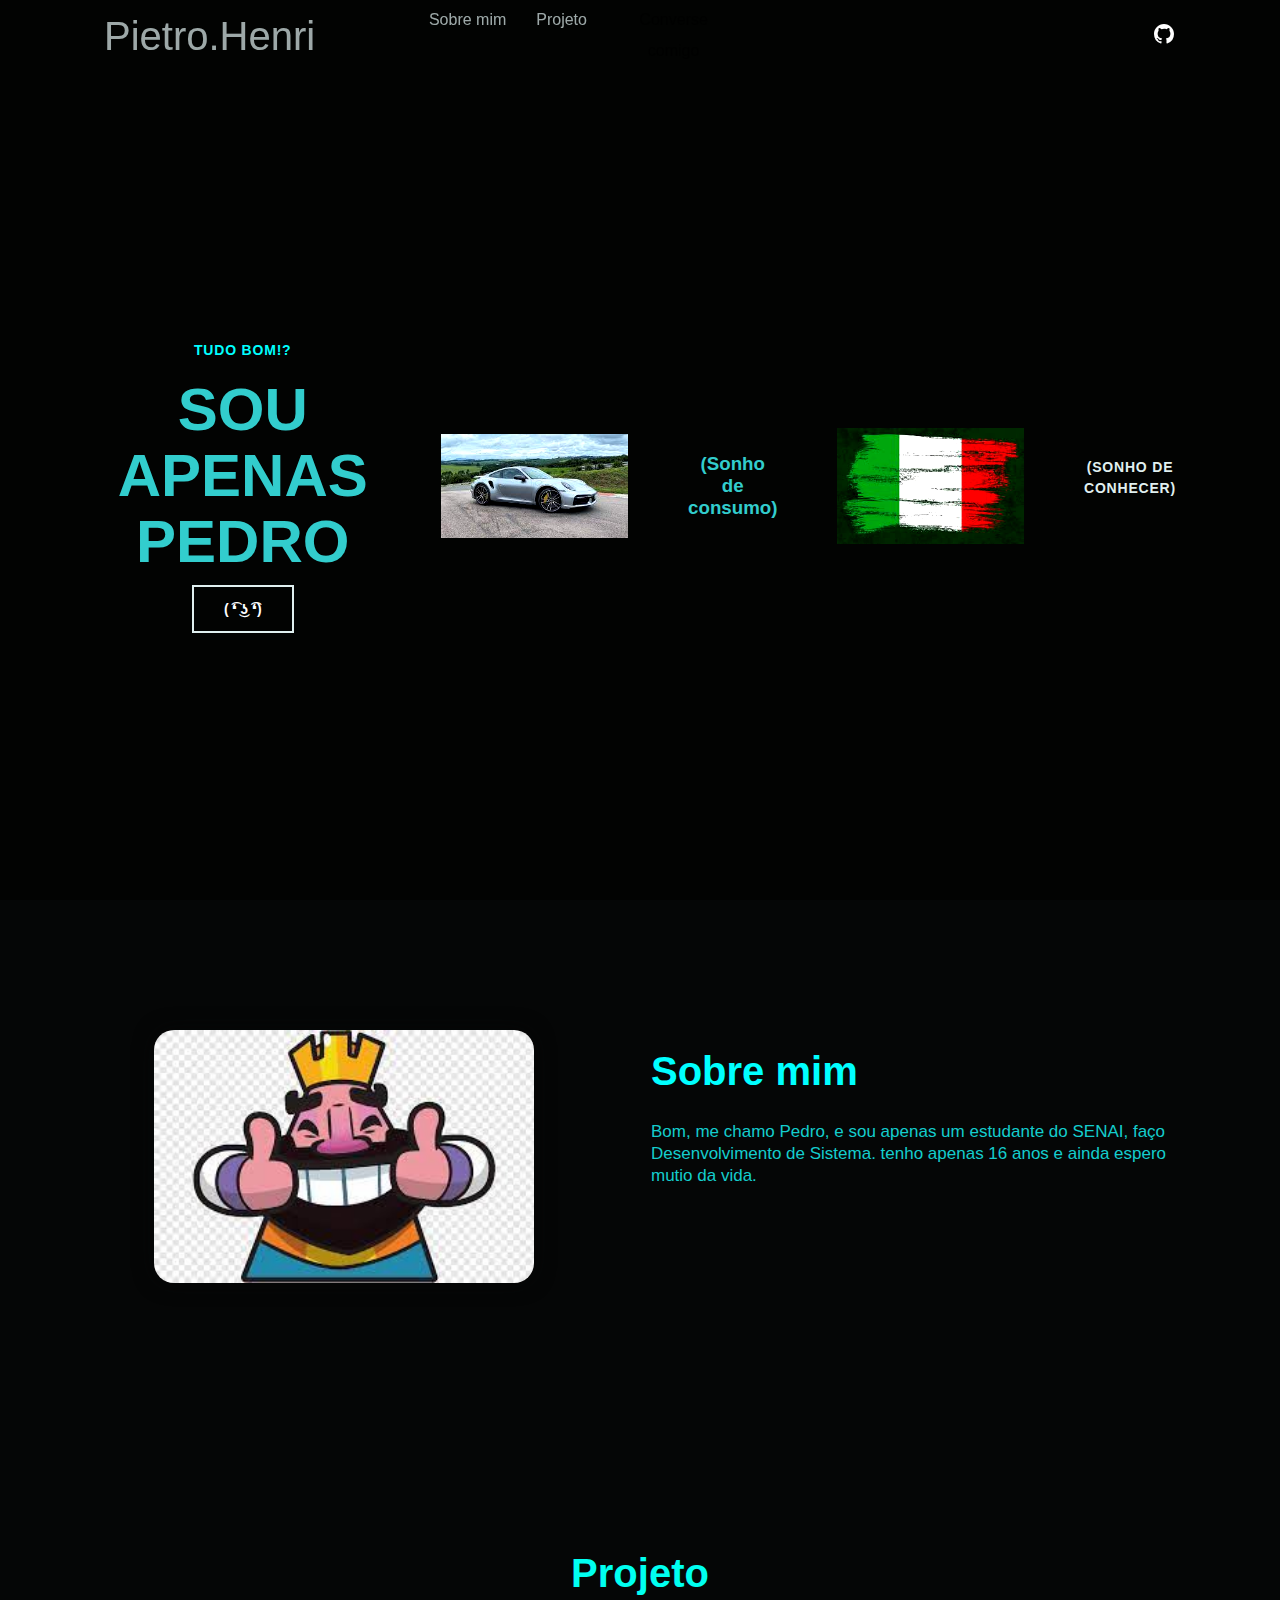
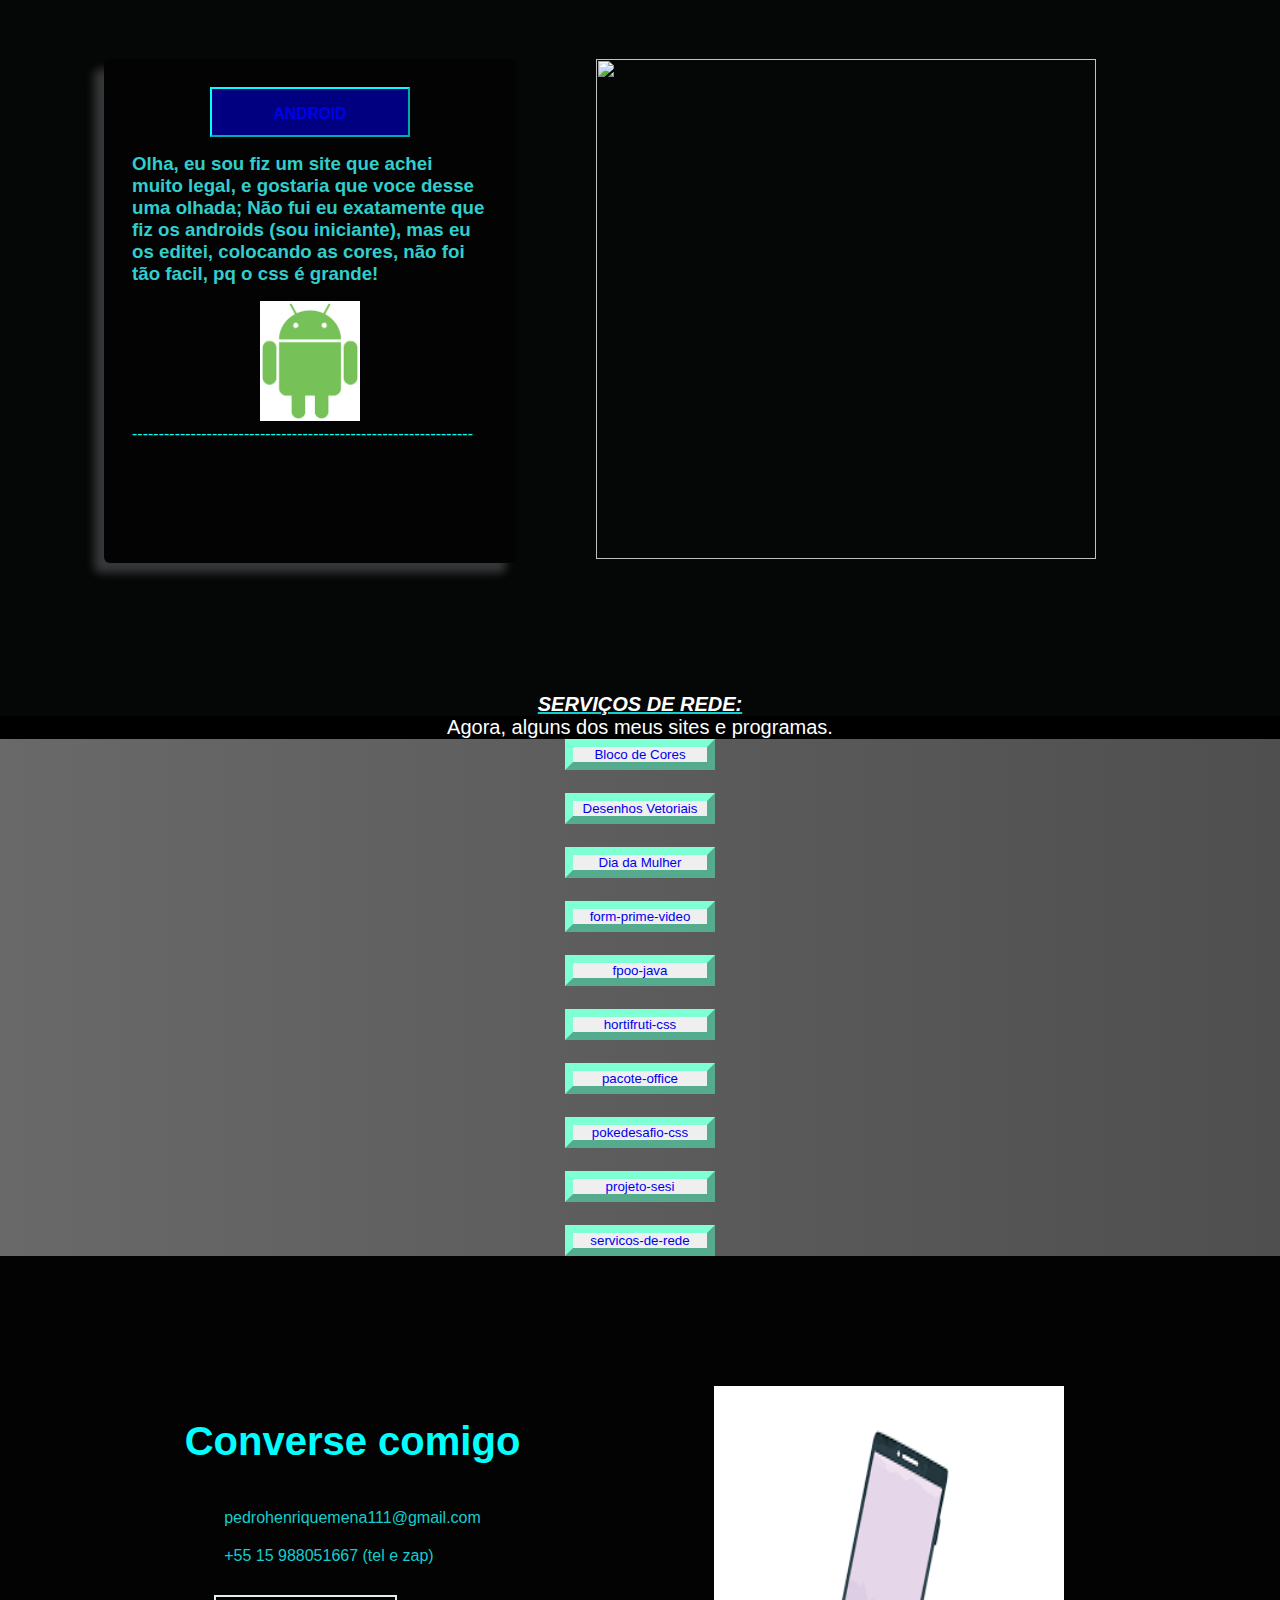
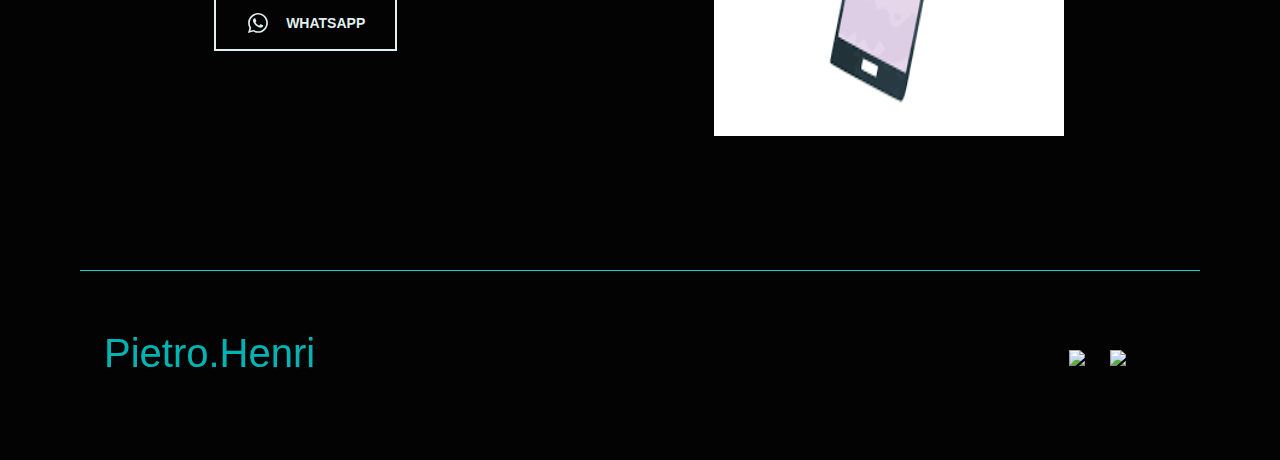
==== commit 82787255: "Add files via upload" ====
--- a/index.html
+++ b/index.html
@@ -58,7 +58,7 @@
             </li>
             <li>
               <a
-                href="https://github.com/lucyanovidio"
+                href="https://github.com/PietroMena"
                 title="Github"
                 target="_blank"
                 ><svg
@@ -97,11 +97,11 @@
 
 
          
-<img src="img/porsche.jpg"> 
-<h3>(Sonho de consumo)</h3>
-
- <center><img src="img/italia.png"></center>
- <h4>(Sonho de conhecer)</h4>
+    <img src="img/porsche.jpg"> 
+    <h3>(Sonho de consumo)</h3>
+
+    <center><img src="img/italia.png"></center>
+    <h4>(Sonho de conhecer)</h4>
 
      
   </div>
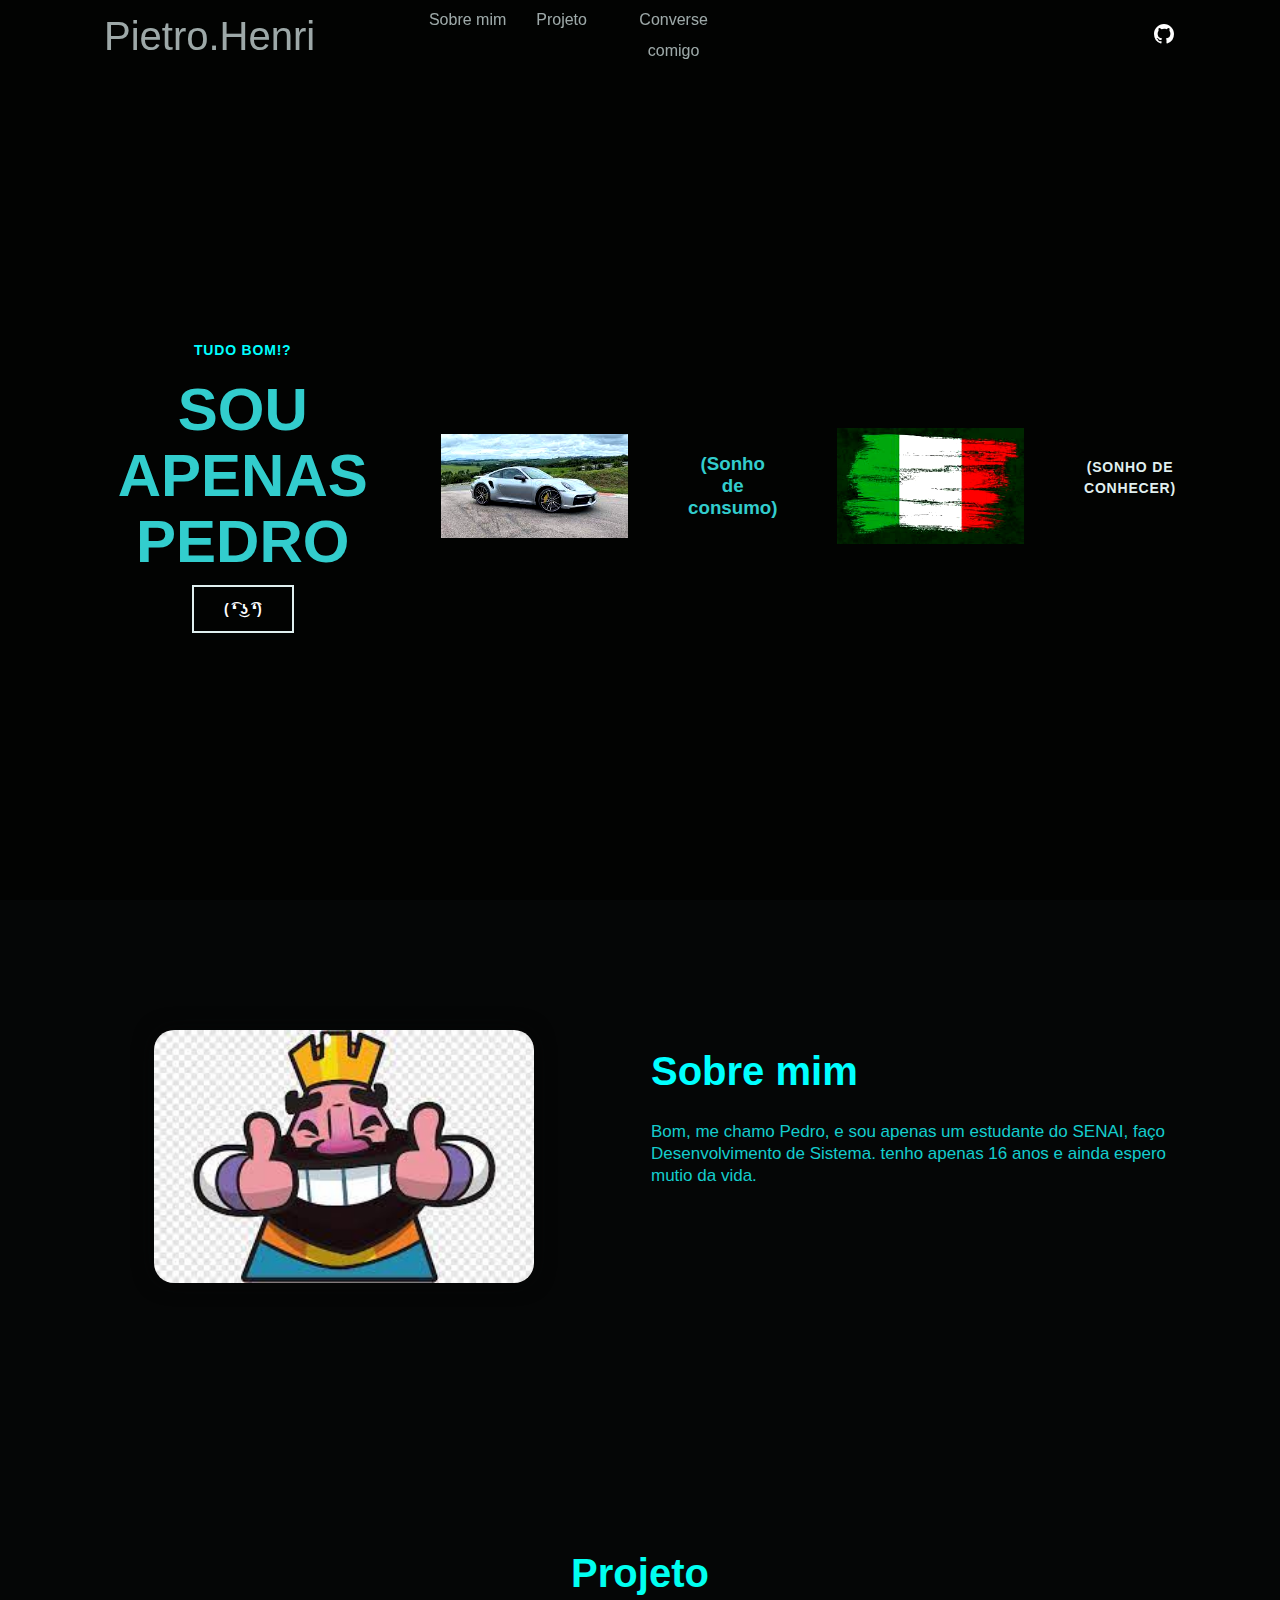
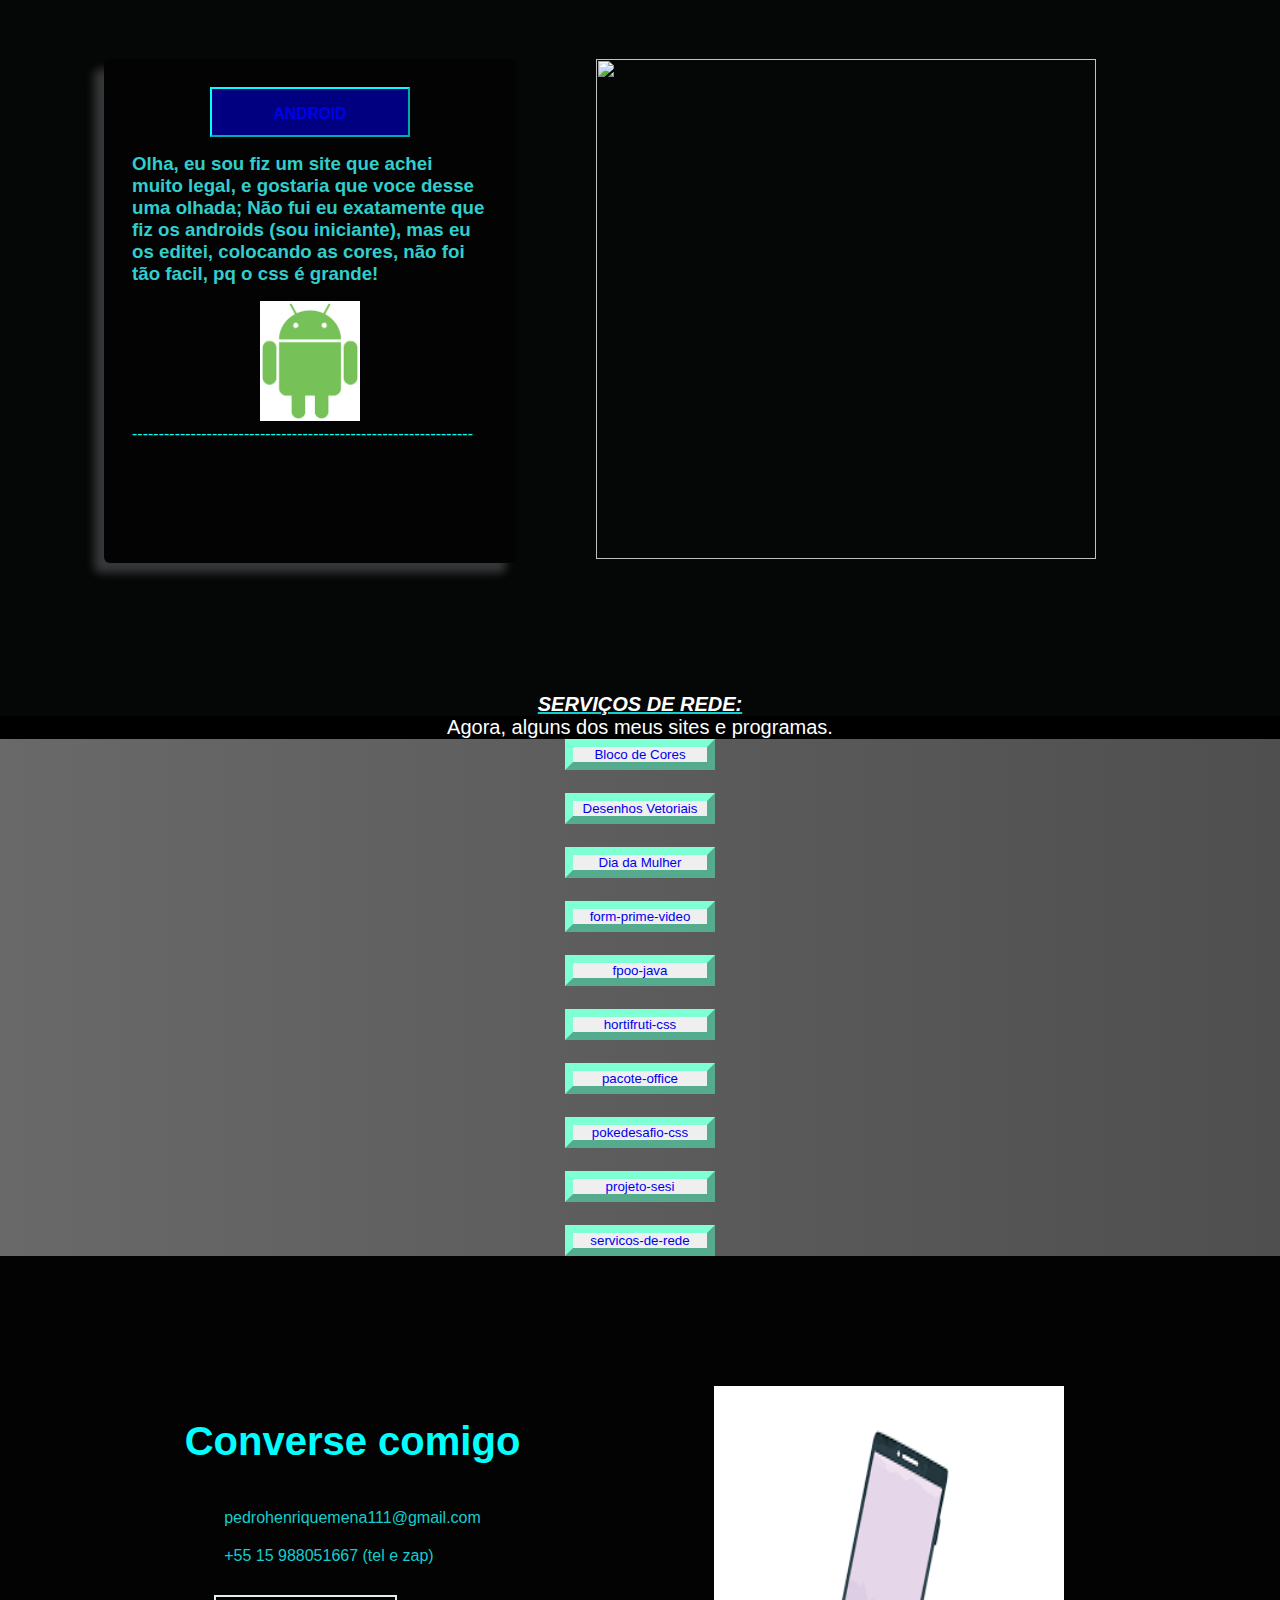
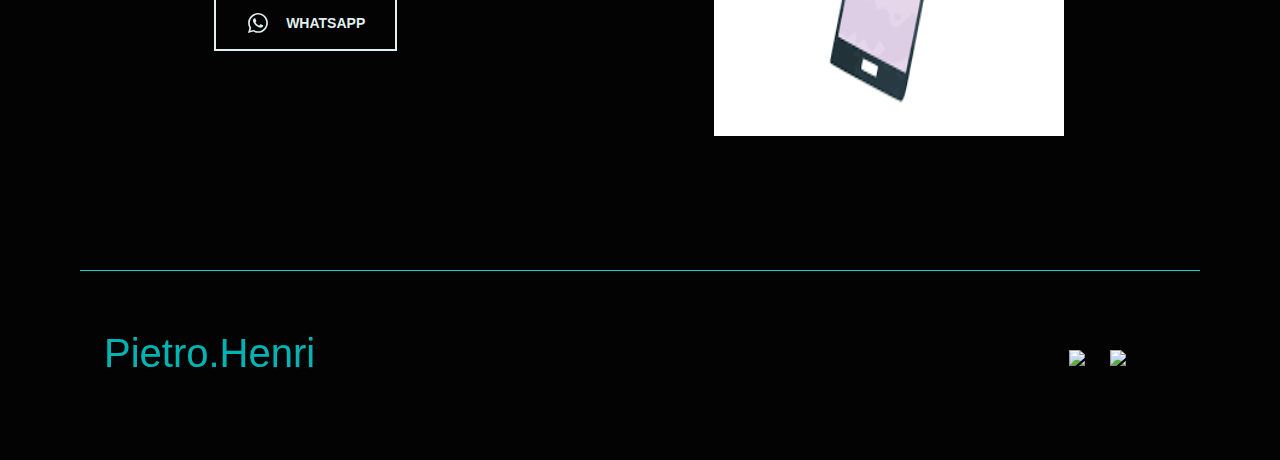
==== commit 5a9fb600: "Add files via upload" ====
--- a/index.html
+++ b/index.html
@@ -27,7 +27,7 @@
               
             </li>
             <li>
-              <a id="contactNav" class="close" href="#contact"><font color="#00FFFF">Converse comigo</font></a>
+              <a id="contactNav" class="close" href="#contact">Converse comigo</font></a>
             </li>
           </ul>
 
@@ -166,7 +166,7 @@
 
   <li><center><button style="border-color: aquamarine; width: 150px; border-width: 8px;"><p><a href="https://pietromena.github.io/desafio-bloco-de-cores/">Bloco de Cores</a></p></style></li>
  <br>
-  <li><center><button style="border-color: aquamarine; width: 150px; border-width: 8px;"><p><a href="http://127.0.0.1:3000/c:/Users/Pedro Henrique Mêna/Desktop/TODO O NECESSARIO/denhos vetoriais/desenhos.html">Desenhos Vetoriais</a></p></style></li>
+  <li><center><button style="border-color: aquamarine; width: 150px; border-width: 8px;"><p><a href="https://pietromena.github.io/desenhos-vetoriais/">Desenhos Vetoriais</a></p></style></li>
 <br>
   <li><center><button style="border-color: aquamarine; width: 150px; border-width: 8px;"><p><a href="https://pietromena.github.io/dia-da-mulher/">Dia da Mulher</a></p></style></li>
 <br>
@@ -182,7 +182,7 @@
 <br>
   <li><center><button style="border-color: aquamarine; width: 150px; border-width: 8px;"><p><a href="https://pietromena.github.io/projeto-sesi/">projeto-sesi</a></p></style></li>
 <br>
-  <li><center><button style="border-color: aquamarine; width: 150px; border-width: 8px;"><p><a href="https://pietromena.github.io/Servicos_de_rede/">servicos-de-rede</a></p></style></li>
+  <li><center><button style="border-color: aquamarine; width: 150px; border-width: 8px;"><p><a href="https://pietromena.github.io/servicos-de-rede/">servicos-de-rede</a></p></style></li>
 
  </div>
 </p>
